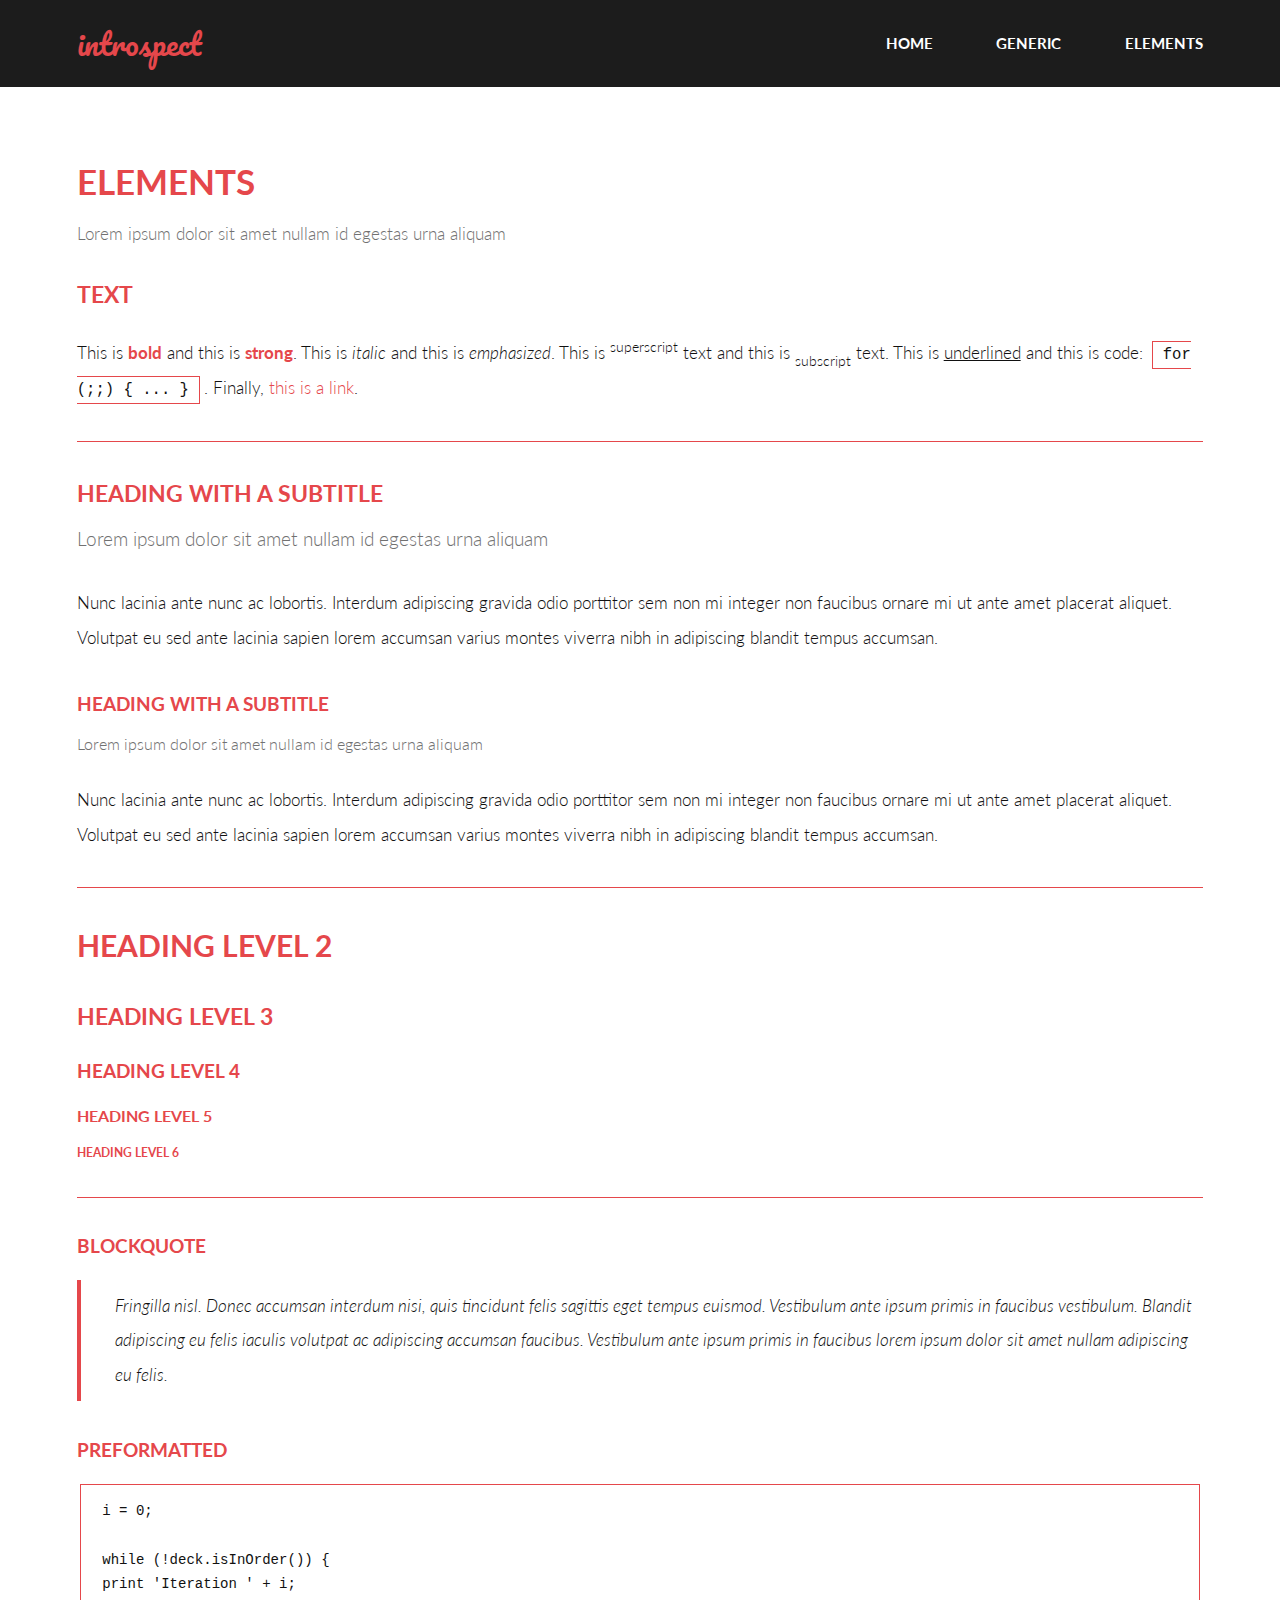
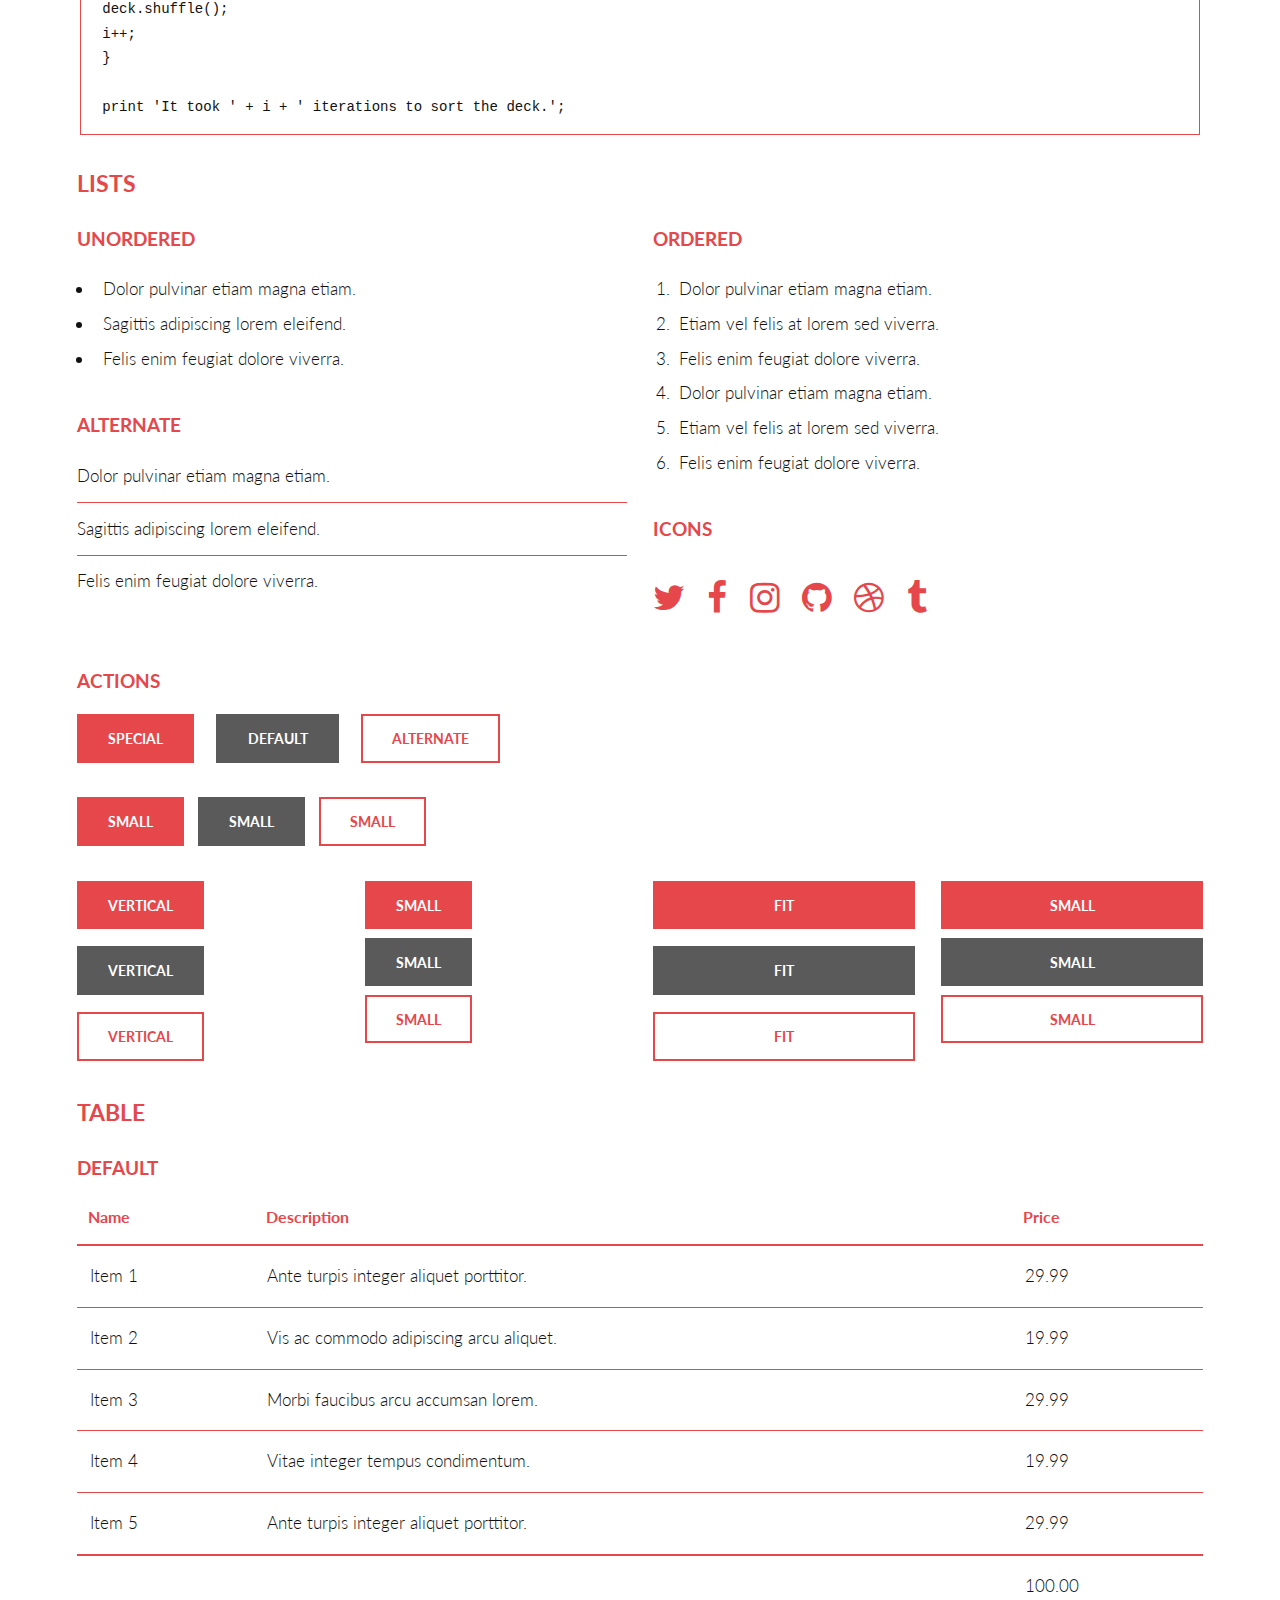
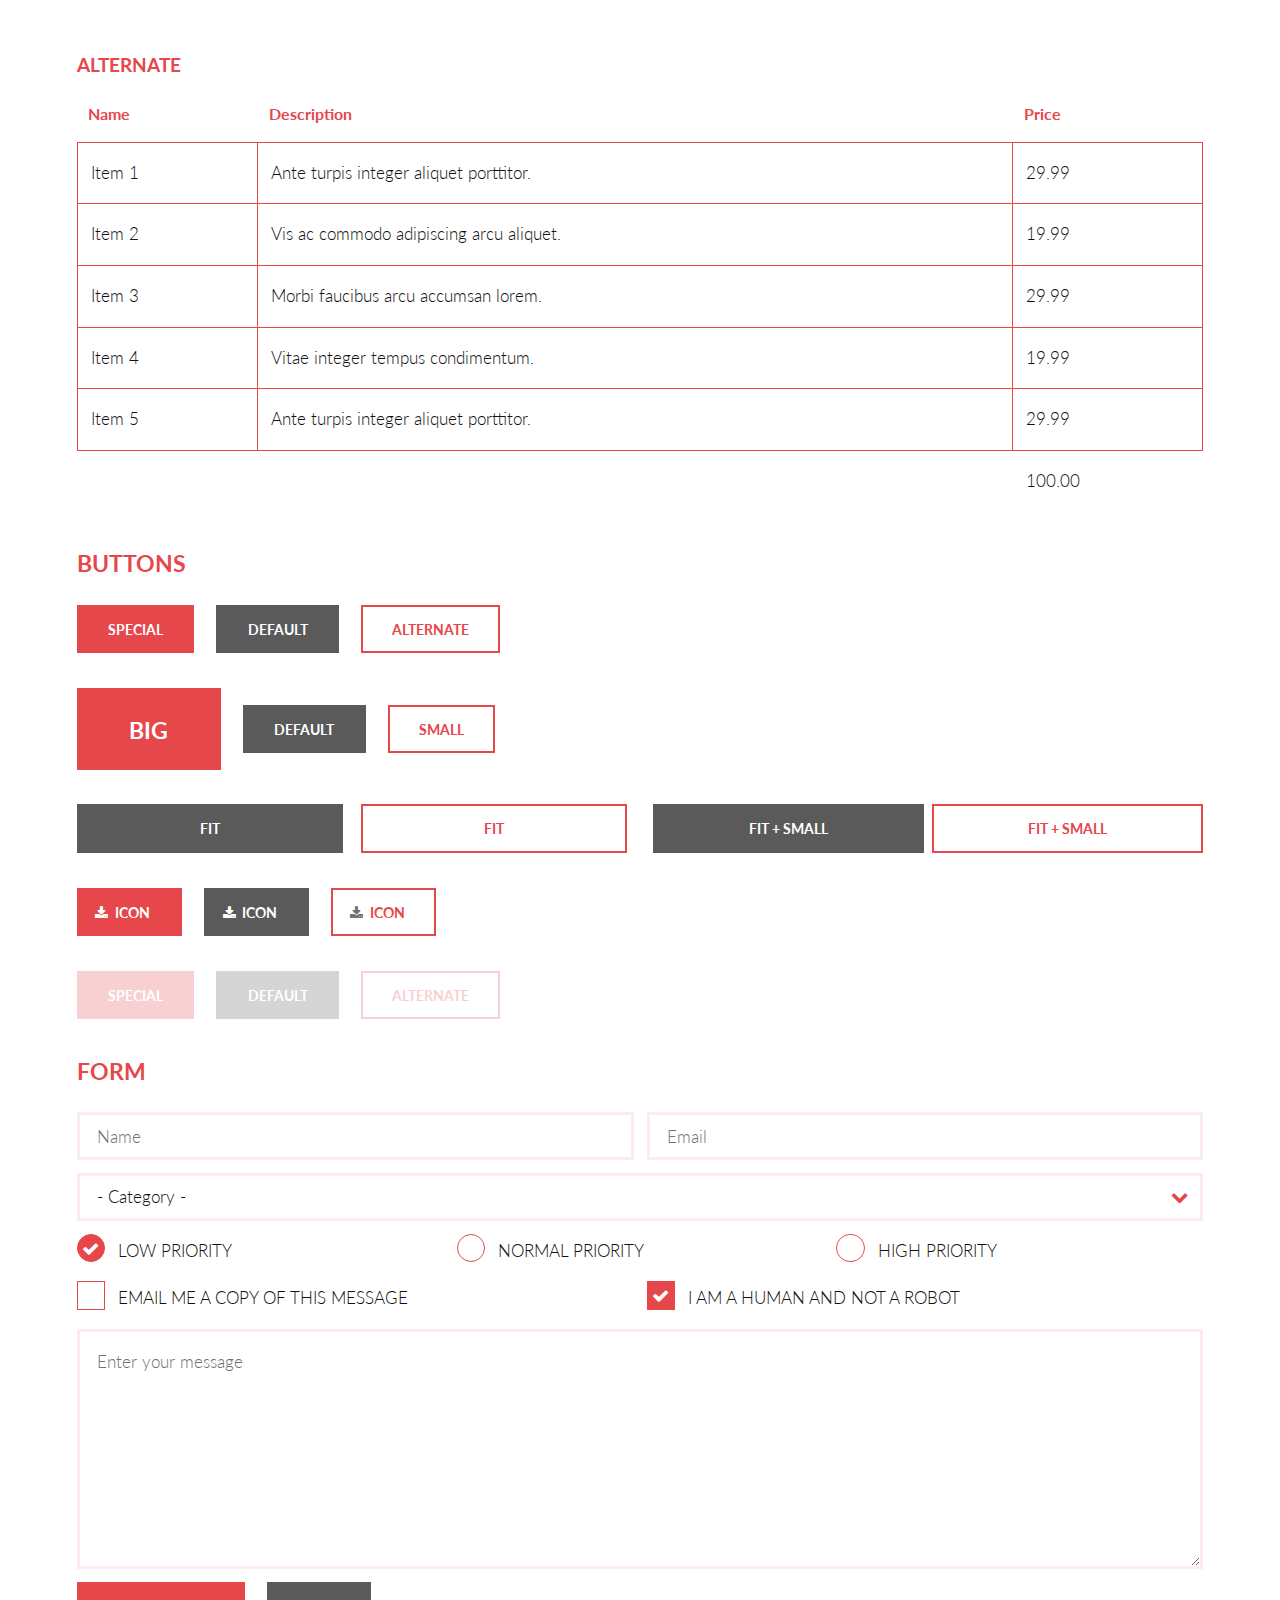
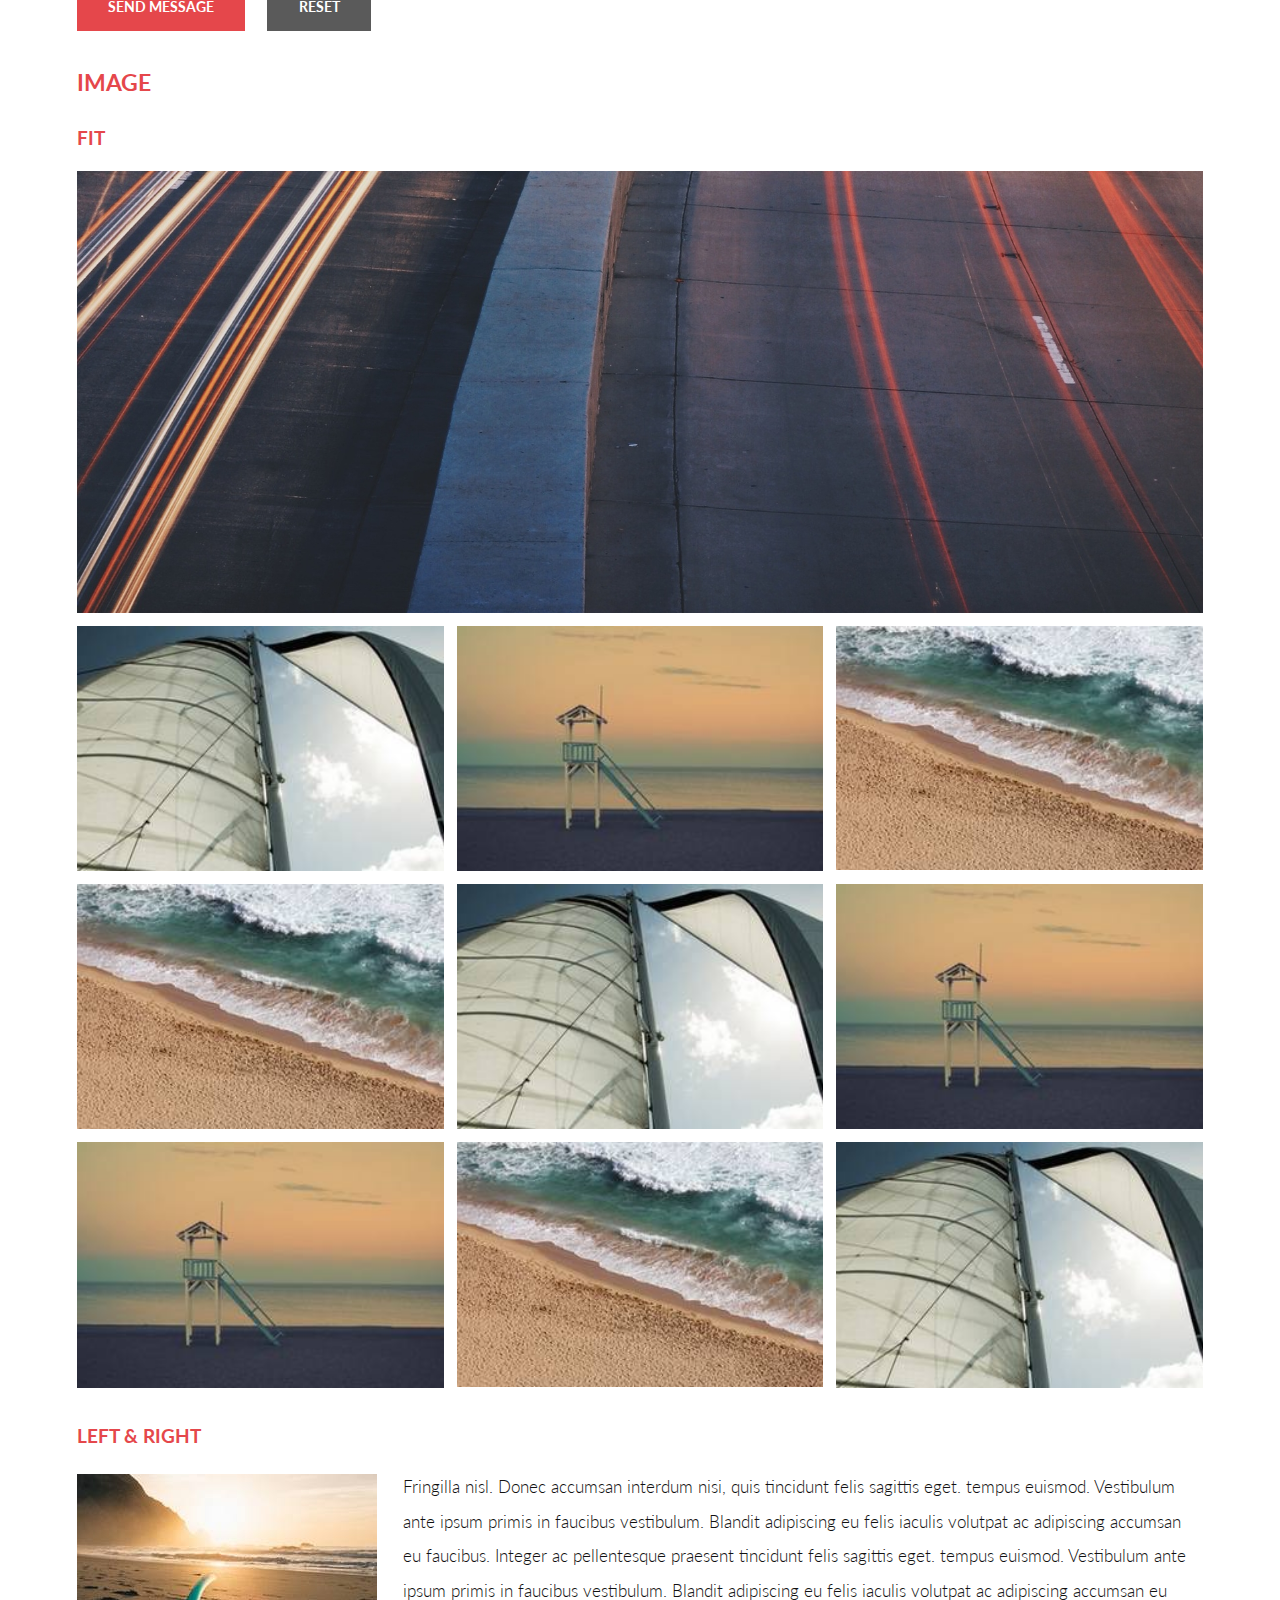
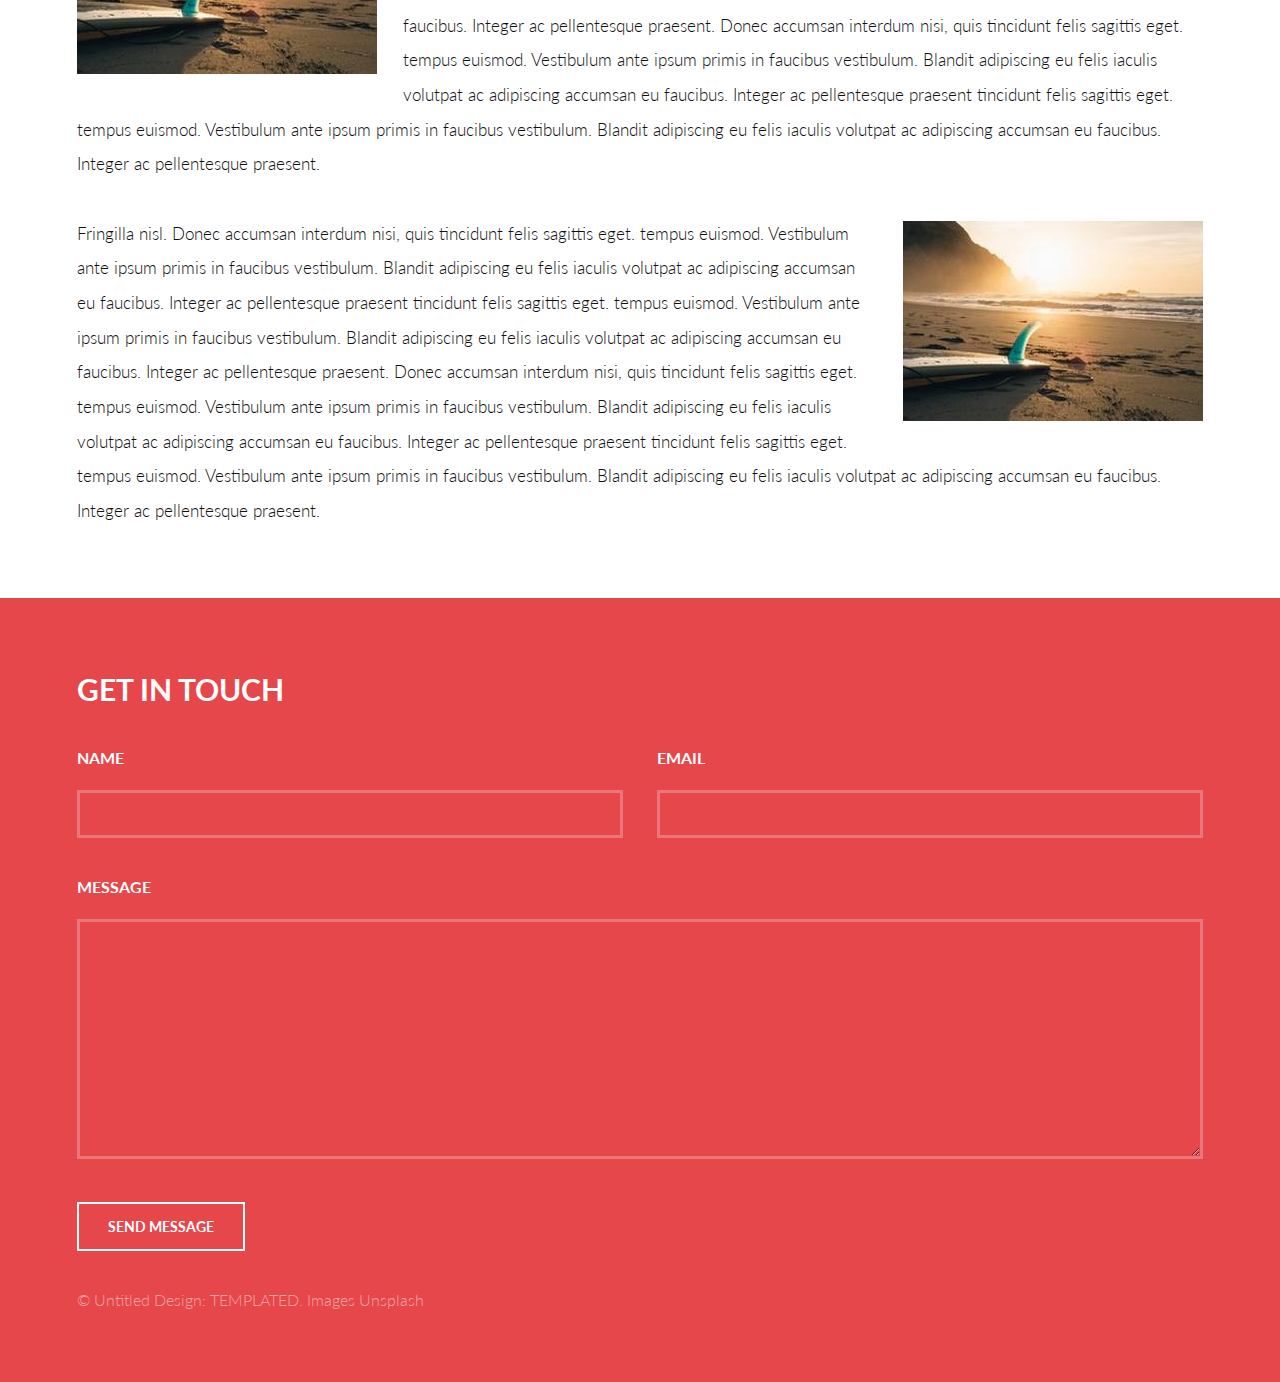
==== elements.html @ 03e2078e "first one" ====
<!DOCTYPE HTML>
<!--
	Introspect by TEMPLATED
	templated.co @templatedco
	Released for free under the Creative Commons Attribution 3.0 license (templated.co/license)
-->
<html>
	<head>
		<title>Elements - Introspect by TEMPLATED</title>
		<meta charset="utf-8" />
		<meta name="viewport" content="width=device-width, initial-scale=1, user-scalable=no" />
		<link rel="stylesheet" href="assets/css/main.css" />
	</head>
	<body>

		<!-- Header -->
			<header id="header">
				<div class="inner">
					<a href="index.html" class="logo">introspect</a>
					<nav id="nav">
						<a href="index.html">Home</a>
						<a href="generic.html">Generic</a>
						<a href="elements.html">Elements</a>
					</nav>
				</div>
			</header>
			<a href="#menu" class="navPanelToggle"><span class="fa fa-bars"></span></a>

		<!-- Main -->
			<section id="main">
				<div class="inner">
					<header class="major special">
						<h1>Elements</h1>
						<p>Lorem ipsum dolor sit amet nullam id egestas urna aliquam</p>
					</header>

					<!-- Text -->
						<section>
							<h3>Text</h3>
							<p>This is <b>bold</b> and this is <strong>strong</strong>. This is <i>italic</i> and this is <em>emphasized</em>.
							This is <sup>superscript</sup> text and this is <sub>subscript</sub> text.
							This is <u>underlined</u> and this is code: <code>for (;;) { ... }</code>. Finally, <a href="#">this is a link</a>.</p>

							<hr />

							<header>
								<h3>Heading with a Subtitle</h3>
								<p>Lorem ipsum dolor sit amet nullam id egestas urna aliquam</p>
							</header>
							<p>Nunc lacinia ante nunc ac lobortis. Interdum adipiscing gravida odio porttitor sem non mi integer non faucibus ornare mi ut ante amet placerat aliquet. Volutpat eu sed ante lacinia sapien lorem accumsan varius montes viverra nibh in adipiscing blandit tempus accumsan.</p>
							<header>
								<h4>Heading with a Subtitle</h4>
								<p>Lorem ipsum dolor sit amet nullam id egestas urna aliquam</p>
							</header>
							<p>Nunc lacinia ante nunc ac lobortis. Interdum adipiscing gravida odio porttitor sem non mi integer non faucibus ornare mi ut ante amet placerat aliquet. Volutpat eu sed ante lacinia sapien lorem accumsan varius montes viverra nibh in adipiscing blandit tempus accumsan.</p>

							<hr />

							<h2>Heading Level 2</h2>
							<h3>Heading Level 3</h3>
							<h4>Heading Level 4</h4>
							<h5>Heading Level 5</h5>
							<h6>Heading Level 6</h6>

							<hr />

							<h4>Blockquote</h4>
							<blockquote>Fringilla nisl. Donec accumsan interdum nisi, quis tincidunt felis sagittis eget tempus euismod. Vestibulum ante ipsum primis in faucibus vestibulum. Blandit adipiscing eu felis iaculis volutpat ac adipiscing accumsan faucibus. Vestibulum ante ipsum primis in faucibus lorem ipsum dolor sit amet nullam adipiscing eu felis.</blockquote>

							<h4>Preformatted</h4>
							<pre><code>i = 0;

while (!deck.isInOrder()) {
print 'Iteration ' + i;
deck.shuffle();
i++;
}

print 'It took ' + i + ' iterations to sort the deck.';</code></pre>
						</section>

					<!-- Lists -->
						<section>
							<h3>Lists</h3>
							<div class="row">
								<div class="6u 12u$(xsmall)">

									<h4>Unordered</h4>
									<ul>
										<li>Dolor pulvinar etiam magna etiam.</li>
										<li>Sagittis adipiscing lorem eleifend.</li>
										<li>Felis enim feugiat dolore viverra.</li>
									</ul>

									<h4>Alternate</h4>
									<ul class="alt">
										<li>Dolor pulvinar etiam magna etiam.</li>
										<li>Sagittis adipiscing lorem eleifend.</li>
										<li>Felis enim feugiat dolore viverra.</li>
									</ul>

								</div>
								<div class="6u$ 12u$(xsmall)">

									<h4>Ordered</h4>
									<ol>
										<li>Dolor pulvinar etiam magna etiam.</li>
										<li>Etiam vel felis at lorem sed viverra.</li>
										<li>Felis enim feugiat dolore viverra.</li>
										<li>Dolor pulvinar etiam magna etiam.</li>
										<li>Etiam vel felis at lorem sed viverra.</li>
										<li>Felis enim feugiat dolore viverra.</li>
									</ol>

									<h4>Icons</h4>
									<ul class="icons">
										<li><a href="#" class="icon fa-twitter"><span class="label">Twitter</span></a></li>
										<li><a href="#" class="icon fa-facebook"><span class="label">Facebook</span></a></li>
										<li><a href="#" class="icon fa-instagram"><span class="label">Instagram</span></a></li>
										<li><a href="#" class="icon fa-github"><span class="label">Github</span></a></li>
										<li><a href="#" class="icon fa-dribbble"><span class="label">Dribbble</span></a></li>
										<li><a href="#" class="icon fa-tumblr"><span class="label">Tumblr</span></a></li>
									</ul>

								</div>
							</div>

							<h4>Actions</h4>
							<ul class="actions">
								<li><a href="#" class="button special">Special</a></li>
								<li><a href="#" class="button">Default</a></li>
								<li><a href="#" class="button alt">Alternate</a></li>
							</ul>
							<ul class="actions small">
								<li><a href="#" class="button special small">Small</a></li>
								<li><a href="#" class="button small">Small</a></li>
								<li><a href="#" class="button alt small">Small</a></li>
							</ul>
							<div class="row">
								<div class="3u 6u(small) 12u$(xsmall)">
									<ul class="actions vertical">
										<li><a href="#" class="button special">Vertical</a></li>
										<li><a href="#" class="button">Vertical</a></li>
										<li><a href="#" class="button alt">Vertical</a></li>
									</ul>
								</div>
								<div class="3u 6u$(small) 12u$(xsmall)">
									<ul class="actions vertical small">
										<li><a href="#" class="button special small">Small</a></li>
										<li><a href="#" class="button small">Small</a></li>
										<li><a href="#" class="button alt small">Small</a></li>
									</ul>
								</div>
								<div class="3u 6u(small) 12u$(xsmall)">
									<ul class="actions vertical">
										<li><a href="#" class="button special fit">Fit</a></li>
										<li><a href="#" class="button fit">Fit</a></li>
										<li><a href="#" class="button alt fit">Fit</a></li>
									</ul>
								</div>
								<div class="3u$ 6u$(small) 12u$(xsmall)">
									<ul class="actions vertical small">
										<li><a href="#" class="button special small fit">Small</a></li>
										<li><a href="#" class="button small fit">Small</a></li>
										<li><a href="#" class="button alt small fit">Small</a></li>
									</ul>
								</div>
							</div>
						</section>

					<!-- Table -->
						<section>
							<h3>Table</h3>
							<h4>Default</h4>
							<div class="table-wrapper">
								<table>
									<thead>
										<tr>
											<th>Name</th>
											<th>Description</th>
											<th>Price</th>
										</tr>
									</thead>
									<tbody>
										<tr>
											<td>Item 1</td>
											<td>Ante turpis integer aliquet porttitor.</td>
											<td>29.99</td>
										</tr>
										<tr>
											<td>Item 2</td>
											<td>Vis ac commodo adipiscing arcu aliquet.</td>
											<td>19.99</td>
										</tr>
										<tr>
											<td>Item 3</td>
											<td> Morbi faucibus arcu accumsan lorem.</td>
											<td>29.99</td>
										</tr>
										<tr>
											<td>Item 4</td>
											<td>Vitae integer tempus condimentum.</td>
											<td>19.99</td>
										</tr>
										<tr>
											<td>Item 5</td>
											<td>Ante turpis integer aliquet porttitor.</td>
											<td>29.99</td>
										</tr>
									</tbody>
									<tfoot>
										<tr>
											<td colspan="2"></td>
											<td>100.00</td>
										</tr>
									</tfoot>
								</table>
							</div>
							<h4>Alternate</h4>
							<div class="table-wrapper">
								<table class="alt">
									<thead>
										<tr>
											<th>Name</th>
											<th>Description</th>
											<th>Price</th>
										</tr>
									</thead>
									<tbody>
										<tr>
											<td>Item 1</td>
											<td>Ante turpis integer aliquet porttitor.</td>
											<td>29.99</td>
										</tr>
										<tr>
											<td>Item 2</td>
											<td>Vis ac commodo adipiscing arcu aliquet.</td>
											<td>19.99</td>
										</tr>
										<tr>
											<td>Item 3</td>
											<td> Morbi faucibus arcu accumsan lorem.</td>
											<td>29.99</td>
										</tr>
										<tr>
											<td>Item 4</td>
											<td>Vitae integer tempus condimentum.</td>
											<td>19.99</td>
										</tr>
										<tr>
											<td>Item 5</td>
											<td>Ante turpis integer aliquet porttitor.</td>
											<td>29.99</td>
										</tr>
									</tbody>
									<tfoot>
										<tr>
											<td colspan="2"></td>
											<td>100.00</td>
										</tr>
									</tfoot>
								</table>
							</div>
						</section>

					<!-- Buttons -->
						<section>
							<h3>Buttons</h3>
							<ul class="actions">
								<li><a href="#" class="button special">Special</a></li>
								<li><a href="#" class="button">Default</a></li>
								<li><a href="#" class="button alt">Alternate</a></li>
							</ul>
							<ul class="actions">
								<li><a href="#" class="button special big">Big</a></li>
								<li><a href="#" class="button">Default</a></li>
								<li><a href="#" class="button alt small">Small</a></li>
							</ul>
							<div class="row">
								<div class="6u 12u$(xsmall)">
									<ul class="actions fit">
										<li><a href="#" class="button fit">Fit</a></li>
										<li><a href="#" class="button alt fit">Fit</a></li>
									</ul>
								</div>
								<div class="6u$ 12u$(xsmall)">
									<ul class="actions fit small">
										<li><a href="#" class="button fit small">Fit + Small</a></li>
										<li><a href="#" class="button alt fit small">Fit + Small</a></li>
									</ul>
								</div>
							</div>
							<ul class="actions">
								<li><a href="#" class="button special icon fa-download">Icon</a></li>
								<li><a href="#" class="button icon fa-download">Icon</a></li>
								<li><a href="#" class="button alt icon fa-download">Icon</a></li>
							</ul>
							<ul class="actions">
								<li><span class="button special disabled">Special</span></li>
								<li><span class="button disabled">Default</span></li>
								<li><span class="button alt disabled">Alternate</span></li>
							</ul>
						</section>

					<!-- Form -->
						<section>
							<h3>Form</h3>
							<form method="post" action="#">
								<div class="row uniform 50%">
									<div class="6u 12u$(xsmall)">
										<input type="text" name="demo-name" id="demo-name" value="" placeholder="Name" />
									</div>
									<div class="6u$ 12u$(xsmall)">
										<input type="email" name="demo-email" id="demo-email" value="" placeholder="Email" />
									</div>
									<div class="12u$">
										<div class="select-wrapper">
											<select name="demo-category" id="demo-category">
												<option value="">- Category -</option>
												<option value="1">Manufacturing</option>
												<option value="1">Shipping</option>
												<option value="1">Administration</option>
												<option value="1">Human Resources</option>
											</select>
										</div>
									</div>
									<div class="4u 12u$(xsmall)">
										<input type="radio" id="priority-low" name="priority" checked>
										<label for="priority-low">Low Priority</label>
									</div>
									<div class="4u 12u$(xsmall)">
										<input type="radio" id="priority-normal" name="priority">
										<label for="priority-normal">Normal Priority</label>
									</div>
									<div class="4u$ 12u$(xsmall)">
										<input type="radio" id="priority-high" name="priority">
										<label for="priority-high">High Priority</label>
									</div>
									<div class="6u 12u$(small)">
										<input type="checkbox" id="copy" name="copy">
										<label for="copy">Email me a copy of this message</label>
									</div>
									<div class="6u$ 12u$(small)">
										<input type="checkbox" id="human" name="human" checked>
										<label for="human">I am a human and not a robot</label>
									</div>
									<div class="12u$">
										<textarea name="demo-message" id="demo-message" placeholder="Enter your message" rows="6"></textarea>
									</div>
									<div class="12u$">
										<ul class="actions">
											<li><input type="submit" value="Send Message" class="special" /></li>
											<li><input type="reset" value="Reset" /></li>
										</ul>
									</div>
								</div>
							</form>
						</section>

					<!-- Image -->
						<section>
							<h3>Image</h3>
							<h4>Fit</h4>
							<div class="box alt">
								<div class="row 50% uniform">
									<div class="12u$"><span class="image fit"><img src="images/pic11.jpg" alt="" /></span></div>
									<div class="4u"><span class="image fit"><img src="images/pic03.jpg" alt="" /></span></div>
									<div class="4u"><span class="image fit"><img src="images/pic04.jpg" alt="" /></span></div>
									<div class="4u$"><span class="image fit"><img src="images/pic05.jpg" alt="" /></span></div>
									<div class="4u"><span class="image fit"><img src="images/pic05.jpg" alt="" /></span></div>
									<div class="4u"><span class="image fit"><img src="images/pic03.jpg" alt="" /></span></div>
									<div class="4u$"><span class="image fit"><img src="images/pic04.jpg" alt="" /></span></div>
									<div class="4u"><span class="image fit"><img src="images/pic04.jpg" alt="" /></span></div>
									<div class="4u"><span class="image fit"><img src="images/pic05.jpg" alt="" /></span></div>
									<div class="4u$"><span class="image fit"><img src="images/pic03.jpg" alt="" /></span></div>
								</div>
							</div>

							<h4>Left &amp; Right</h4>
							<p><span class="image left"><img src="images/pic06.jpg" alt="" /></span>Fringilla nisl. Donec accumsan interdum nisi, quis tincidunt felis sagittis eget. tempus euismod. Vestibulum ante ipsum primis in faucibus vestibulum. Blandit adipiscing eu felis iaculis volutpat ac adipiscing accumsan eu faucibus. Integer ac pellentesque praesent tincidunt felis sagittis eget. tempus euismod. Vestibulum ante ipsum primis in faucibus vestibulum. Blandit adipiscing eu felis iaculis volutpat ac adipiscing accumsan eu faucibus. Integer ac pellentesque praesent. Donec accumsan interdum nisi, quis tincidunt felis sagittis eget. tempus euismod. Vestibulum ante ipsum primis in faucibus vestibulum. Blandit adipiscing eu felis iaculis volutpat ac adipiscing accumsan eu faucibus. Integer ac pellentesque praesent tincidunt felis sagittis eget. tempus euismod. Vestibulum ante ipsum primis in faucibus vestibulum. Blandit adipiscing eu felis iaculis volutpat ac adipiscing accumsan eu faucibus. Integer ac pellentesque praesent.</p>
							<p><span class="image right"><img src="images/pic06.jpg" alt="" /></span>Fringilla nisl. Donec accumsan interdum nisi, quis tincidunt felis sagittis eget. tempus euismod. Vestibulum ante ipsum primis in faucibus vestibulum. Blandit adipiscing eu felis iaculis volutpat ac adipiscing accumsan eu faucibus. Integer ac pellentesque praesent tincidunt felis sagittis eget. tempus euismod. Vestibulum ante ipsum primis in faucibus vestibulum. Blandit adipiscing eu felis iaculis volutpat ac adipiscing accumsan eu faucibus. Integer ac pellentesque praesent. Donec accumsan interdum nisi, quis tincidunt felis sagittis eget. tempus euismod. Vestibulum ante ipsum primis in faucibus vestibulum. Blandit adipiscing eu felis iaculis volutpat ac adipiscing accumsan eu faucibus. Integer ac pellentesque praesent tincidunt felis sagittis eget. tempus euismod. Vestibulum ante ipsum primis in faucibus vestibulum. Blandit adipiscing eu felis iaculis volutpat ac adipiscing accumsan eu faucibus. Integer ac pellentesque praesent.</p>
						</section>

				</div>
			</section>

		<!-- Footer -->
			<section id="footer">
				<div class="inner">
					<header>
						<h2>Get in Touch</h2>
					</header>
					<form method="post" action="#">
						<div class="field half first">
							<label for="name">Name</label>
							<input type="text" name="name" id="name" />
						</div>
						<div class="field half">
							<label for="email">Email</label>
							<input type="text" name="email" id="email" />
						</div>
						<div class="field">
							<label for="message">Message</label>
							<textarea name="message" id="message" rows="6"></textarea>
						</div>
						<ul class="actions">
							<li><input type="submit" value="Send Message" class="alt" /></li>
						</ul>
					</form>
					<div class="copyright">
						&copy; Untitled Design: <a href="https://templated.co/">TEMPLATED</a>. Images <a href="https://unsplash.com/">Unsplash</a>
					</div>
				</div>
			</section>

		<!-- Scripts -->
			<script src="assets/js/jquery.min.js"></script>
			<script src="assets/js/skel.min.js"></script>
			<script src="assets/js/util.js"></script>
			<script src="assets/js/main.js"></script>

	</body>
</html>
---- assets/css/main.css ----
@import url(font-awesome.min.css);
@import url("https://fonts.googleapis.com/css?family=Lato:300,400,700|Pacifico");

/*
	Introspect by TEMPLATED
	templated.co @templatedco
	Released for free under the Creative Commons Attribution 3.0 license (templated.co/license)
*/

/* Reset */

	html, body, div, span, applet, object, iframe, h1, h2, h3, h4, h5, h6, p, blockquote, pre, a, abbr, acronym, address, big, cite, code, del, dfn, em, img, ins, kbd, q, s, samp, small, strike, strong, sub, sup, tt, var, b, u, i, center, dl, dt, dd, ol, ul, li, fieldset, form, label, legend, table, caption, tbody, tfoot, thead, tr, th, td, article, aside, canvas, details, embed, figure, figcaption, footer, header, hgroup, menu, nav, output, ruby, section, summary, time, mark, audio, video {
		margin: 0;
		padding: 0;
		border: 0;
		font-size: 100%;
		font: inherit;
		vertical-align: baseline;
	}

	article, aside, details, figcaption, figure, footer, header, hgroup, menu, nav, section {
		display: block;
	}

	body {
		line-height: 1;
	}

	ol, ul {
		list-style: none;
	}

	blockquote, q {
		quotes: none;
	}

	blockquote:before, blockquote:after, q:before, q:after {
		content: '';
		content: none;
	}

	table {
		border-collapse: collapse;
		border-spacing: 0;
	}

	body {
		-webkit-text-size-adjust: none;
	}

/* Box Model */

	*, *:before, *:after {
		-moz-box-sizing: border-box;
		-webkit-box-sizing: border-box;
		box-sizing: border-box;
	}

/* Containers */

	.container {
		margin-left: auto;
		margin-right: auto;
	}

	.container.\31 25\25 {
		width: 100%;
		max-width: 100em;
		min-width: 80em;
	}

	.container.\37 5\25 {
		width: 60em;
	}

	.container.\35 0\25 {
		width: 40em;
	}

	.container.\32 5\25 {
		width: 20em;
	}

	.container {
		width: 80em;
	}

	@media screen and (max-width: 1680px) {

		.container.\31 25\25 {
			width: 100%;
			max-width: 100em;
			min-width: 80em;
		}

		.container.\37 5\25 {
			width: 60em;
		}

		.container.\35 0\25 {
			width: 40em;
		}

		.container.\32 5\25 {
			width: 20em;
		}

		.container {
			width: 80em;
		}

	}

	@media screen and (max-width: 1280px) {

		.container.\31 25\25 {
			width: 100%;
			max-width: 81.25em;
			min-width: 65em;
		}

		.container.\37 5\25 {
			width: 48.75em;
		}

		.container.\35 0\25 {
			width: 32.5em;
		}

		.container.\32 5\25 {
			width: 16.25em;
		}

		.container {
			width: 65em;
		}

	}

	@media screen and (max-width: 980px) {

		.container.\31 25\25 {
			width: 100%;
			max-width: 112.5%;
			min-width: 90%;
		}

		.container.\37 5\25 {
			width: 67.5%;
		}

		.container.\35 0\25 {
			width: 45%;
		}

		.container.\32 5\25 {
			width: 22.5%;
		}

		.container {
			width: 90%;
		}

	}

	@media screen and (max-width: 736px) {

		.container.\31 25\25 {
			width: 100%;
			max-width: 112.5%;
			min-width: 90%;
		}

		.container.\37 5\25 {
			width: 67.5%;
		}

		.container.\35 0\25 {
			width: 45%;
		}

		.container.\32 5\25 {
			width: 22.5%;
		}

		.container {
			width: 90% !important;
		}

	}

	@media screen and (max-width: 480px) {

		.container.\31 25\25 {
			width: 100%;
			max-width: 112.5%;
			min-width: 90%;
		}

		.container.\37 5\25 {
			width: 67.5%;
		}

		.container.\35 0\25 {
			width: 45%;
		}

		.container.\32 5\25 {
			width: 22.5%;
		}

		.container {
			width: 90% !important;
		}

	}

/* Grid */

	.row {
		border-bottom: solid 1px transparent;
		-moz-box-sizing: border-box;
		-webkit-box-sizing: border-box;
		box-sizing: border-box;
	}

	.row > * {
		float: left;
		-moz-box-sizing: border-box;
		-webkit-box-sizing: border-box;
		box-sizing: border-box;
	}

	.row:after, .row:before {
		content: '';
		display: block;
		clear: both;
		height: 0;
	}

	.row.uniform > * > :first-child {
		margin-top: 0;
	}

	.row.uniform > * > :last-child {
		margin-bottom: 0;
	}

	.row.\30 \25 > * {
		padding: 0 0 0 0em;
	}

	.row.\30 \25 {
		margin: 0 0 -1px 0em;
	}

	.row.uniform.\30 \25 > * {
		padding: 0em 0 0 0em;
	}

	.row.uniform.\30 \25 {
		margin: 0em 0 -1px 0em;
	}

	.row > * {
		padding: 0 0 0 2em;
	}

	.row {
		margin: 0 0 -1px -2em;
	}

	.row.uniform > * {
		padding: 2em 0 0 2em;
	}

	.row.uniform {
		margin: -2em 0 -1px -2em;
	}

	.row.\32 00\25 > * {
		padding: 0 0 0 4em;
	}

	.row.\32 00\25 {
		margin: 0 0 -1px -4em;
	}

	.row.uniform.\32 00\25 > * {
		padding: 4em 0 0 4em;
	}

	.row.uniform.\32 00\25 {
		margin: -4em 0 -1px -4em;
	}

	.row.\31 50\25 > * {
		padding: 0 0 0 3em;
	}

	.row.\31 50\25 {
		margin: 0 0 -1px -3em;
	}

	.row.uniform.\31 50\25 > * {
		padding: 3em 0 0 3em;
	}

	.row.uniform.\31 50\25 {
		margin: -3em 0 -1px -3em;
	}

	.row.\35 0\25 > * {
		padding: 0 0 0 1em;
	}

	.row.\35 0\25 {
		margin: 0 0 -1px -1em;
	}

	.row.uniform.\35 0\25 > * {
		padding: 1em 0 0 1em;
	}

	.row.uniform.\35 0\25 {
		margin: -1em 0 -1px -1em;
	}

	.row.\32 5\25 > * {
		padding: 0 0 0 0.5em;
	}

	.row.\32 5\25 {
		margin: 0 0 -1px -0.5em;
	}

	.row.uniform.\32 5\25 > * {
		padding: 0.5em 0 0 0.5em;
	}

	.row.uniform.\32 5\25 {
		margin: -0.5em 0 -1px -0.5em;
	}

	.\31 2u, .\31 2u\24 {
		width: 100%;
		clear: none;
		margin-left: 0;
	}

	.\31 1u, .\31 1u\24 {
		width: 91.6666666667%;
		clear: none;
		margin-left: 0;
	}

	.\31 0u, .\31 0u\24 {
		width: 83.3333333333%;
		clear: none;
		margin-left: 0;
	}

	.\39 u, .\39 u\24 {
		width: 75%;
		clear: none;
		margin-left: 0;
	}

	.\38 u, .\38 u\24 {
		width: 66.6666666667%;
		clear: none;
		margin-left: 0;
	}

	.\37 u, .\37 u\24 {
		width: 58.3333333333%;
		clear: none;
		margin-left: 0;
	}

	.\36 u, .\36 u\24 {
		width: 50%;
		clear: none;
		margin-left: 0;
	}

	.\35 u, .\35 u\24 {
		width: 41.6666666667%;
		clear: none;
		margin-left: 0;
	}

	.\34 u, .\34 u\24 {
		width: 33.3333333333%;
		clear: none;
		margin-left: 0;
	}

	.\33 u, .\33 u\24 {
		width: 25%;
		clear: none;
		margin-left: 0;
	}

	.\32 u, .\32 u\24 {
		width: 16.6666666667%;
		clear: none;
		margin-left: 0;
	}

	.\31 u, .\31 u\24 {
		width: 8.3333333333%;
		clear: none;
		margin-left: 0;
	}

	.\31 2u\24 + *,
	.\31 1u\24 + *,
	.\31 0u\24 + *,
	.\39 u\24 + *,
	.\38 u\24 + *,
	.\37 u\24 + *,
	.\36 u\24 + *,
	.\35 u\24 + *,
	.\34 u\24 + *,
	.\33 u\24 + *,
	.\32 u\24 + *,
	.\31 u\24 + * {
		clear: left;
	}

	.\-11u {
		margin-left: 91.66667%;
	}

	.\-10u {
		margin-left: 83.33333%;
	}

	.\-9u {
		margin-left: 75%;
	}

	.\-8u {
		margin-left: 66.66667%;
	}

	.\-7u {
		margin-left: 58.33333%;
	}

	.\-6u {
		margin-left: 50%;
	}

	.\-5u {
		margin-left: 41.66667%;
	}

	.\-4u {
		margin-left: 33.33333%;
	}

	.\-3u {
		margin-left: 25%;
	}

	.\-2u {
		margin-left: 16.66667%;
	}

	.\-1u {
		margin-left: 8.33333%;
	}

	@media screen and (max-width: 1680px) {

		.row > * {
			padding: 0 0 0 2em;
		}

		.row {
			margin: 0 0 -1px -2em;
		}

		.row.uniform > * {
			padding: 2em 0 0 2em;
		}

		.row.uniform {
			margin: -2em 0 -1px -2em;
		}

		.row.\32 00\25 > * {
			padding: 0 0 0 4em;
		}

		.row.\32 00\25 {
			margin: 0 0 -1px -4em;
		}

		.row.uniform.\32 00\25 > * {
			padding: 4em 0 0 4em;
		}

		.row.uniform.\32 00\25 {
			margin: -4em 0 -1px -4em;
		}

		.row.\31 50\25 > * {
			padding: 0 0 0 3em;
		}

		.row.\31 50\25 {
			margin: 0 0 -1px -3em;
		}

		.row.uniform.\31 50\25 > * {
			padding: 3em 0 0 3em;
		}

		.row.uniform.\31 50\25 {
			margin: -3em 0 -1px -3em;
		}

		.row.\35 0\25 > * {
			padding: 0 0 0 1em;
		}

		.row.\35 0\25 {
			margin: 0 0 -1px -1em;
		}

		.row.uniform.\35 0\25 > * {
			padding: 1em 0 0 1em;
		}

		.row.uniform.\35 0\25 {
			margin: -1em 0 -1px -1em;
		}

		.row.\32 5\25 > * {
			padding: 0 0 0 0.5em;
		}

		.row.\32 5\25 {
			margin: 0 0 -1px -0.5em;
		}

		.row.uniform.\32 5\25 > * {
			padding: 0.5em 0 0 0.5em;
		}

		.row.uniform.\32 5\25 {
			margin: -0.5em 0 -1px -0.5em;
		}

		.\31 2u\28xlarge\29, .\31 2u\24\28xlarge\29 {
			width: 100%;
			clear: none;
			margin-left: 0;
		}

		.\31 1u\28xlarge\29, .\31 1u\24\28xlarge\29 {
			width: 91.6666666667%;
			clear: none;
			margin-left: 0;
		}

		.\31 0u\28xlarge\29, .\31 0u\24\28xlarge\29 {
			width: 83.3333333333%;
			clear: none;
			margin-left: 0;
		}

		.\39 u\28xlarge\29, .\39 u\24\28xlarge\29 {
			width: 75%;
			clear: none;
			margin-left: 0;
		}

		.\38 u\28xlarge\29, .\38 u\24\28xlarge\29 {
			width: 66.6666666667%;
			clear: none;
			margin-left: 0;
		}

		.\37 u\28xlarge\29, .\37 u\24\28xlarge\29 {
			width: 58.3333333333%;
			clear: none;
			margin-left: 0;
		}

		.\36 u\28xlarge\29, .\36 u\24\28xlarge\29 {
			width: 50%;
			clear: none;
			margin-left: 0;
		}

		.\35 u\28xlarge\29, .\35 u\24\28xlarge\29 {
			width: 41.6666666667%;
			clear: none;
			margin-left: 0;
		}

		.\34 u\28xlarge\29, .\34 u\24\28xlarge\29 {
			width: 33.3333333333%;
			clear: none;
			margin-left: 0;
		}

		.\33 u\28xlarge\29, .\33 u\24\28xlarge\29 {
			width: 25%;
			clear: none;
			margin-left: 0;
		}

		.\32 u\28xlarge\29, .\32 u\24\28xlarge\29 {
			width: 16.6666666667%;
			clear: none;
			margin-left: 0;
		}

		.\31 u\28xlarge\29, .\31 u\24\28xlarge\29 {
			width: 8.3333333333%;
			clear: none;
			margin-left: 0;
		}

		.\31 2u\24\28xlarge\29 + *,
		.\31 1u\24\28xlarge\29 + *,
		.\31 0u\24\28xlarge\29 + *,
		.\39 u\24\28xlarge\29 + *,
		.\38 u\24\28xlarge\29 + *,
		.\37 u\24\28xlarge\29 + *,
		.\36 u\24\28xlarge\29 + *,
		.\35 u\24\28xlarge\29 + *,
		.\34 u\24\28xlarge\29 + *,
		.\33 u\24\28xlarge\29 + *,
		.\32 u\24\28xlarge\29 + *,
		.\31 u\24\28xlarge\29 + * {
			clear: left;
		}

		.\-11u\28xlarge\29 {
			margin-left: 91.66667%;
		}

		.\-10u\28xlarge\29 {
			margin-left: 83.33333%;
		}

		.\-9u\28xlarge\29 {
			margin-left: 75%;
		}

		.\-8u\28xlarge\29 {
			margin-left: 66.66667%;
		}

		.\-7u\28xlarge\29 {
			margin-left: 58.33333%;
		}

		.\-6u\28xlarge\29 {
			margin-left: 50%;
		}

		.\-5u\28xlarge\29 {
			margin-left: 41.66667%;
		}

		.\-4u\28xlarge\29 {
			margin-left: 33.33333%;
		}

		.\-3u\28xlarge\29 {
			margin-left: 25%;
		}

		.\-2u\28xlarge\29 {
			margin-left: 16.66667%;
		}

		.\-1u\28xlarge\29 {
			margin-left: 8.33333%;
		}

	}

	@media screen and (max-width: 1280px) {

		.row > * {
			padding: 0 0 0 1.5em;
		}

		.row {
			margin: 0 0 -1px -1.5em;
		}

		.row.uniform > * {
			padding: 1.5em 0 0 1.5em;
		}

		.row.uniform {
			margin: -1.5em 0 -1px -1.5em;
		}

		.row.\32 00\25 > * {
			padding: 0 0 0 3em;
		}

		.row.\32 00\25 {
			margin: 0 0 -1px -3em;
		}

		.row.uniform.\32 00\25 > * {
			padding: 3em 0 0 3em;
		}

		.row.uniform.\32 00\25 {
			margin: -3em 0 -1px -3em;
		}

		.row.\31 50\25 > * {
			padding: 0 0 0 2.25em;
		}

		.row.\31 50\25 {
			margin: 0 0 -1px -2.25em;
		}

		.row.uniform.\31 50\25 > * {
			padding: 2.25em 0 0 2.25em;
		}

		.row.uniform.\31 50\25 {
			margin: -2.25em 0 -1px -2.25em;
		}

		.row.\35 0\25 > * {
			padding: 0 0 0 0.75em;
		}

		.row.\35 0\25 {
			margin: 0 0 -1px -0.75em;
		}

		.row.uniform.\35 0\25 > * {
			padding: 0.75em 0 0 0.75em;
		}

		.row.uniform.\35 0\25 {
			margin: -0.75em 0 -1px -0.75em;
		}

		.row.\32 5\25 > * {
			padding: 0 0 0 0.375em;
		}

		.row.\32 5\25 {
			margin: 0 0 -1px -0.375em;
		}

		.row.uniform.\32 5\25 > * {
			padding: 0.375em 0 0 0.375em;
		}

		.row.uniform.\32 5\25 {
			margin: -0.375em 0 -1px -0.375em;
		}

		.\31 2u\28large\29, .\31 2u\24\28large\29 {
			width: 100%;
			clear: none;
			margin-left: 0;
		}

		.\31 1u\28large\29, .\31 1u\24\28large\29 {
			width: 91.6666666667%;
			clear: none;
			margin-left: 0;
		}

		.\31 0u\28large\29, .\31 0u\24\28large\29 {
			width: 83.3333333333%;
			clear: none;
			margin-left: 0;
		}

		.\39 u\28large\29, .\39 u\24\28large\29 {
			width: 75%;
			clear: none;
			margin-left: 0;
		}

		.\38 u\28large\29, .\38 u\24\28large\29 {
			width: 66.6666666667%;
			clear: none;
			margin-left: 0;
		}

		.\37 u\28large\29, .\37 u\24\28large\29 {
			width: 58.3333333333%;
			clear: none;
			margin-left: 0;
		}

		.\36 u\28large\29, .\36 u\24\28large\29 {
			width: 50%;
			clear: none;
			margin-left: 0;
		}

		.\35 u\28large\29, .\35 u\24\28large\29 {
			width: 41.6666666667%;
			clear: none;
			margin-left: 0;
		}

		.\34 u\28large\29, .\34 u\24\28large\29 {
			width: 33.3333333333%;
			clear: none;
			margin-left: 0;
		}

		.\33 u\28large\29, .\33 u\24\28large\29 {
			width: 25%;
			clear: none;
			margin-left: 0;
		}

		.\32 u\28large\29, .\32 u\24\28large\29 {
			width: 16.6666666667%;
			clear: none;
			margin-left: 0;
		}

		.\31 u\28large\29, .\31 u\24\28large\29 {
			width: 8.3333333333%;
			clear: none;
			margin-left: 0;
		}

		.\31 2u\24\28large\29 + *,
		.\31 1u\24\28large\29 + *,
		.\31 0u\24\28large\29 + *,
		.\39 u\24\28large\29 + *,
		.\38 u\24\28large\29 + *,
		.\37 u\24\28large\29 + *,
		.\36 u\24\28large\29 + *,
		.\35 u\24\28large\29 + *,
		.\34 u\24\28large\29 + *,
		.\33 u\24\28large\29 + *,
		.\32 u\24\28large\29 + *,
		.\31 u\24\28large\29 + * {
			clear: left;
		}

		.\-11u\28large\29 {
			margin-left: 91.66667%;
		}

		.\-10u\28large\29 {
			margin-left: 83.33333%;
		}

		.\-9u\28large\29 {
			margin-left: 75%;
		}

		.\-8u\28large\29 {
			margin-left: 66.66667%;
		}

		.\-7u\28large\29 {
			margin-left: 58.33333%;
		}

		.\-6u\28large\29 {
			margin-left: 50%;
		}

		.\-5u\28large\29 {
			margin-left: 41.66667%;
		}

		.\-4u\28large\29 {
			margin-left: 33.33333%;
		}

		.\-3u\28large\29 {
			margin-left: 25%;
		}

		.\-2u\28large\29 {
			margin-left: 16.66667%;
		}

		.\-1u\28large\29 {
			margin-left: 8.33333%;
		}

	}

	@media screen and (max-width: 980px) {

		.row > * {
			padding: 0 0 0 1.5em;
		}

		.row {
			margin: 0 0 -1px -1.5em;
		}

		.row.uniform > * {
			padding: 1.5em 0 0 1.5em;
		}

		.row.uniform {
			margin: -1.5em 0 -1px -1.5em;
		}

		.row.\32 00\25 > * {
			padding: 0 0 0 3em;
		}

		.row.\32 00\25 {
			margin: 0 0 -1px -3em;
		}

		.row.uniform.\32 00\25 > * {
			padding: 3em 0 0 3em;
		}

		.row.uniform.\32 00\25 {
			margin: -3em 0 -1px -3em;
		}

		.row.\31 50\25 > * {
			padding: 0 0 0 2.25em;
		}

		.row.\31 50\25 {
			margin: 0 0 -1px -2.25em;
		}

		.row.uniform.\31 50\25 > * {
			padding: 2.25em 0 0 2.25em;
		}

		.row.uniform.\31 50\25 {
			margin: -2.25em 0 -1px -2.25em;
		}

		.row.\35 0\25 > * {
			padding: 0 0 0 0.75em;
		}

		.row.\35 0\25 {
			margin: 0 0 -1px -0.75em;
		}

		.row.uniform.\35 0\25 > * {
			padding: 0.75em 0 0 0.75em;
		}

		.row.uniform.\35 0\25 {
			margin: -0.75em 0 -1px -0.75em;
		}

		.row.\32 5\25 > * {
			padding: 0 0 0 0.375em;
		}

		.row.\32 5\25 {
			margin: 0 0 -1px -0.375em;
		}

		.row.uniform.\32 5\25 > * {
			padding: 0.375em 0 0 0.375em;
		}

		.row.uniform.\32 5\25 {
			margin: -0.375em 0 -1px -0.375em;
		}

		.\31 2u\28medium\29, .\31 2u\24\28medium\29 {
			width: 100%;
			clear: none;
			margin-left: 0;
		}

		.\31 1u\28medium\29, .\31 1u\24\28medium\29 {
			width: 91.6666666667%;
			clear: none;
			margin-left: 0;
		}

		.\31 0u\28medium\29, .\31 0u\24\28medium\29 {
			width: 83.3333333333%;
			clear: none;
			margin-left: 0;
		}

		.\39 u\28medium\29, .\39 u\24\28medium\29 {
			width: 75%;
			clear: none;
			margin-left: 0;
		}

		.\38 u\28medium\29, .\38 u\24\28medium\29 {
			width: 66.6666666667%;
			clear: none;
			margin-left: 0;
		}

		.\37 u\28medium\29, .\37 u\24\28medium\29 {
			width: 58.3333333333%;
			clear: none;
			margin-left: 0;
		}

		.\36 u\28medium\29, .\36 u\24\28medium\29 {
			width: 50%;
			clear: none;
			margin-left: 0;
		}

		.\35 u\28medium\29, .\35 u\24\28medium\29 {
			width: 41.6666666667%;
			clear: none;
			margin-left: 0;
		}

		.\34 u\28medium\29, .\34 u\24\28medium\29 {
			width: 33.3333333333%;
			clear: none;
			margin-left: 0;
		}

		.\33 u\28medium\29, .\33 u\24\28medium\29 {
			width: 25%;
			clear: none;
			margin-left: 0;
		}

		.\32 u\28medium\29, .\32 u\24\28medium\29 {
			width: 16.6666666667%;
			clear: none;
			margin-left: 0;
		}

		.\31 u\28medium\29, .\31 u\24\28medium\29 {
			width: 8.3333333333%;
			clear: none;
			margin-left: 0;
		}

		.\31 2u\24\28medium\29 + *,
		.\31 1u\24\28medium\29 + *,
		.\31 0u\24\28medium\29 + *,
		.\39 u\24\28medium\29 + *,
		.\38 u\24\28medium\29 + *,
		.\37 u\24\28medium\29 + *,
		.\36 u\24\28medium\29 + *,
		.\35 u\24\28medium\29 + *,
		.\34 u\24\28medium\29 + *,
		.\33 u\24\28medium\29 + *,
		.\32 u\24\28medium\29 + *,
		.\31 u\24\28medium\29 + * {
			clear: left;
		}

		.\-11u\28medium\29 {
			margin-left: 91.66667%;
		}

		.\-10u\28medium\29 {
			margin-left: 83.33333%;
		}

		.\-9u\28medium\29 {
			margin-left: 75%;
		}

		.\-8u\28medium\29 {
			margin-left: 66.66667%;
		}

		.\-7u\28medium\29 {
			margin-left: 58.33333%;
		}

		.\-6u\28medium\29 {
			margin-left: 50%;
		}

		.\-5u\28medium\29 {
			margin-left: 41.66667%;
		}

		.\-4u\28medium\29 {
			margin-left: 33.33333%;
		}

		.\-3u\28medium\29 {
			margin-left: 25%;
		}

		.\-2u\28medium\29 {
			margin-left: 16.66667%;
		}

		.\-1u\28medium\29 {
			margin-left: 8.33333%;
		}

	}

	@media screen and (max-width: 736px) {

		.row > * {
			padding: 0 0 0 1.25em;
		}

		.row {
			margin: 0 0 -1px -1.25em;
		}

		.row.uniform > * {
			padding: 1.25em 0 0 1.25em;
		}

		.row.uniform {
			margin: -1.25em 0 -1px -1.25em;
		}

		.row.\32 00\25 > * {
			padding: 0 0 0 2.5em;
		}

		.row.\32 00\25 {
			margin: 0 0 -1px -2.5em;
		}

		.row.uniform.\32 00\25 > * {
			padding: 2.5em 0 0 2.5em;
		}

		.row.uniform.\32 00\25 {
			margin: -2.5em 0 -1px -2.5em;
		}

		.row.\31 50\25 > * {
			padding: 0 0 0 1.875em;
		}

		.row.\31 50\25 {
			margin: 0 0 -1px -1.875em;
		}

		.row.uniform.\31 50\25 > * {
			padding: 1.875em 0 0 1.875em;
		}

		.row.uniform.\31 50\25 {
			margin: -1.875em 0 -1px -1.875em;
		}

		.row.\35 0\25 > * {
			padding: 0 0 0 0.625em;
		}

		.row.\35 0\25 {
			margin: 0 0 -1px -0.625em;
		}

		.row.uniform.\35 0\25 > * {
			padding: 0.625em 0 0 0.625em;
		}

		.row.uniform.\35 0\25 {
			margin: -0.625em 0 -1px -0.625em;
		}

		.row.\32 5\25 > * {
			padding: 0 0 0 0.3125em;
		}

		.row.\32 5\25 {
			margin: 0 0 -1px -0.3125em;
		}

		.row.uniform.\32 5\25 > * {
			padding: 0.3125em 0 0 0.3125em;
		}

		.row.uniform.\32 5\25 {
			margin: -0.3125em 0 -1px -0.3125em;
		}

		.\31 2u\28small\29, .\31 2u\24\28small\29 {
			width: 100%;
			clear: none;
			margin-left: 0;
		}

		.\31 1u\28small\29, .\31 1u\24\28small\29 {
			width: 91.6666666667%;
			clear: none;
			margin-left: 0;
		}

		.\31 0u\28small\29, .\31 0u\24\28small\29 {
			width: 83.3333333333%;
			clear: none;
			margin-left: 0;
		}

		.\39 u\28small\29, .\39 u\24\28small\29 {
			width: 75%;
			clear: none;
			margin-left: 0;
		}

		.\38 u\28small\29, .\38 u\24\28small\29 {
			width: 66.6666666667%;
			clear: none;
			margin-left: 0;
		}

		.\37 u\28small\29, .\37 u\24\28small\29 {
			width: 58.3333333333%;
			clear: none;
			margin-left: 0;
		}

		.\36 u\28small\29, .\36 u\24\28small\29 {
			width: 50%;
			clear: none;
			margin-left: 0;
		}

		.\35 u\28small\29, .\35 u\24\28small\29 {
			width: 41.6666666667%;
			clear: none;
			margin-left: 0;
		}

		.\34 u\28small\29, .\34 u\24\28small\29 {
			width: 33.3333333333%;
			clear: none;
			margin-left: 0;
		}

		.\33 u\28small\29, .\33 u\24\28small\29 {
			width: 25%;
			clear: none;
			margin-left: 0;
		}

		.\32 u\28small\29, .\32 u\24\28small\29 {
			width: 16.6666666667%;
			clear: none;
			margin-left: 0;
		}

		.\31 u\28small\29, .\31 u\24\28small\29 {
			width: 8.3333333333%;
			clear: none;
			margin-left: 0;
		}

		.\31 2u\24\28small\29 + *,
		.\31 1u\24\28small\29 + *,
		.\31 0u\24\28small\29 + *,
		.\39 u\24\28small\29 + *,
		.\38 u\24\28small\29 + *,
		.\37 u\24\28small\29 + *,
		.\36 u\24\28small\29 + *,
		.\35 u\24\28small\29 + *,
		.\34 u\24\28small\29 + *,
		.\33 u\24\28small\29 + *,
		.\32 u\24\28small\29 + *,
		.\31 u\24\28small\29 + * {
			clear: left;
		}

		.\-11u\28small\29 {
			margin-left: 91.66667%;
		}

		.\-10u\28small\29 {
			margin-left: 83.33333%;
		}

		.\-9u\28small\29 {
			margin-left: 75%;
		}

		.\-8u\28small\29 {
			margin-left: 66.66667%;
		}

		.\-7u\28small\29 {
			margin-left: 58.33333%;
		}

		.\-6u\28small\29 {
			margin-left: 50%;
		}

		.\-5u\28small\29 {
			margin-left: 41.66667%;
		}

		.\-4u\28small\29 {
			margin-left: 33.33333%;
		}

		.\-3u\28small\29 {
			margin-left: 25%;
		}

		.\-2u\28small\29 {
			margin-left: 16.66667%;
		}

		.\-1u\28small\29 {
			margin-left: 8.33333%;
		}

	}

	@media screen and (max-width: 480px) {

		.row > * {
			padding: 0 0 0 1.25em;
		}

		.row {
			margin: 0 0 -1px -1.25em;
		}

		.row.uniform > * {
			padding: 1.25em 0 0 1.25em;
		}

		.row.uniform {
			margin: -1.25em 0 -1px -1.25em;
		}

		.row.\32 00\25 > * {
			padding: 0 0 0 2.5em;
		}

		.row.\32 00\25 {
			margin: 0 0 -1px -2.5em;
		}

		.row.uniform.\32 00\25 > * {
			padding: 2.5em 0 0 2.5em;
		}

		.row.uniform.\32 00\25 {
			margin: -2.5em 0 -1px -2.5em;
		}

		.row.\31 50\25 > * {
			padding: 0 0 0 1.875em;
		}

		.row.\31 50\25 {
			margin: 0 0 -1px -1.875em;
		}

		.row.uniform.\31 50\25 > * {
			padding: 1.875em 0 0 1.875em;
		}

		.row.uniform.\31 50\25 {
			margin: -1.875em 0 -1px -1.875em;
		}

		.row.\35 0\25 > * {
			padding: 0 0 0 0.625em;
		}

		.row.\35 0\25 {
			margin: 0 0 -1px -0.625em;
		}

		.row.uniform.\35 0\25 > * {
			padding: 0.625em 0 0 0.625em;
		}

		.row.uniform.\35 0\25 {
			margin: -0.625em 0 -1px -0.625em;
		}

		.row.\32 5\25 > * {
			padding: 0 0 0 0.3125em;
		}

		.row.\32 5\25 {
			margin: 0 0 -1px -0.3125em;
		}

		.row.uniform.\32 5\25 > * {
			padding: 0.3125em 0 0 0.3125em;
		}

		.row.uniform.\32 5\25 {
			margin: -0.3125em 0 -1px -0.3125em;
		}

		.\31 2u\28xsmall\29, .\31 2u\24\28xsmall\29 {
			width: 100%;
			clear: none;
			margin-left: 0;
		}

		.\31 1u\28xsmall\29, .\31 1u\24\28xsmall\29 {
			width: 91.6666666667%;
			clear: none;
			margin-left: 0;
		}

		.\31 0u\28xsmall\29, .\31 0u\24\28xsmall\29 {
			width: 83.3333333333%;
			clear: none;
			margin-left: 0;
		}

		.\39 u\28xsmall\29, .\39 u\24\28xsmall\29 {
			width: 75%;
			clear: none;
			margin-left: 0;
		}

		.\38 u\28xsmall\29, .\38 u\24\28xsmall\29 {
			width: 66.6666666667%;
			clear: none;
			margin-left: 0;
		}

		.\37 u\28xsmall\29, .\37 u\24\28xsmall\29 {
			width: 58.3333333333%;
			clear: none;
			margin-left: 0;
		}

		.\36 u\28xsmall\29, .\36 u\24\28xsmall\29 {
			width: 50%;
			clear: none;
			margin-left: 0;
		}

		.\35 u\28xsmall\29, .\35 u\24\28xsmall\29 {
			width: 41.6666666667%;
			clear: none;
			margin-left: 0;
		}

		.\34 u\28xsmall\29, .\34 u\24\28xsmall\29 {
			width: 33.3333333333%;
			clear: none;
			margin-left: 0;
		}

		.\33 u\28xsmall\29, .\33 u\24\28xsmall\29 {
			width: 25%;
			clear: none;
			margin-left: 0;
		}

		.\32 u\28xsmall\29, .\32 u\24\28xsmall\29 {
			width: 16.6666666667%;
			clear: none;
			margin-left: 0;
		}

		.\31 u\28xsmall\29, .\31 u\24\28xsmall\29 {
			width: 8.3333333333%;
			clear: none;
			margin-left: 0;
		}

		.\31 2u\24\28xsmall\29 + *,
		.\31 1u\24\28xsmall\29 + *,
		.\31 0u\24\28xsmall\29 + *,
		.\39 u\24\28xsmall\29 + *,
		.\38 u\24\28xsmall\29 + *,
		.\37 u\24\28xsmall\29 + *,
		.\36 u\24\28xsmall\29 + *,
		.\35 u\24\28xsmall\29 + *,
		.\34 u\24\28xsmall\29 + *,
		.\33 u\24\28xsmall\29 + *,
		.\32 u\24\28xsmall\29 + *,
		.\31 u\24\28xsmall\29 + * {
			clear: left;
		}

		.\-11u\28xsmall\29 {
			margin-left: 91.66667%;
		}

		.\-10u\28xsmall\29 {
			margin-left: 83.33333%;
		}

		.\-9u\28xsmall\29 {
			margin-left: 75%;
		}

		.\-8u\28xsmall\29 {
			margin-left: 66.66667%;
		}

		.\-7u\28xsmall\29 {
			margin-left: 58.33333%;
		}

		.\-6u\28xsmall\29 {
			margin-left: 50%;
		}

		.\-5u\28xsmall\29 {
			margin-left: 41.66667%;
		}

		.\-4u\28xsmall\29 {
			margin-left: 33.33333%;
		}

		.\-3u\28xsmall\29 {
			margin-left: 25%;
		}

		.\-2u\28xsmall\29 {
			margin-left: 16.66667%;
		}

		.\-1u\28xsmall\29 {
			margin-left: 8.33333%;
		}

	}

/* Basic */

	@-ms-viewport {
		width: device-width;
	}

	body {
		-ms-overflow-style: scrollbar;
	}

	@media screen and (max-width: 480px) {

		html, body {
			min-width: 320px;
		}

	}

	body {
		background: #fff;
	}

		body.is-loading *, body.is-loading *:before, body.is-loading *:after {
			-moz-animation: none !important;
			-webkit-animation: none !important;
			-ms-animation: none !important;
			animation: none !important;
			-moz-transition: none !important;
			-webkit-transition: none !important;
			-ms-transition: none !important;
			transition: none !important;
		}

/* Type */

	body {
		background-color: #fff;
		color: #111111;
	}

	body, input, select, textarea {
		font-family: "Lato", sans-serif;
		font-size: 15pt;
		font-weight: 300;
		line-height: 2;
	}

		@media screen and (max-width: 1680px) {

			body, input, select, textarea {
				font-size: 13pt;
			}

		}

		@media screen and (max-width: 1280px) {

			body, input, select, textarea {
				font-size: 13pt;
			}

		}

		@media screen and (max-width: 980px) {

			body, input, select, textarea {
				font-size: 12pt;
			}

		}

		@media screen and (max-width: 736px) {

			body, input, select, textarea {
				font-size: 12pt;
			}

		}

		@media screen and (max-width: 480px) {

			body, input, select, textarea {
				font-size: 12pt;
			}

		}

	a {
		-moz-transition: color 0.2s ease-in-out;
		-webkit-transition: color 0.2s ease-in-out;
		-ms-transition: color 0.2s ease-in-out;
		transition: color 0.2s ease-in-out;
		text-decoration: none;
	}

		a:hover {
			text-decoration: underline;
		}

	strong, b {
		font-weight: 700;
	}

	em, i {
		font-style: italic;
	}

	p {
		margin: 0 0 2em 0;
	}

	h1, h2, h3, h4, h5, h6 {
		font-weight: 700;
		line-height: 1.5;
		margin: 0 0 1em 0;
		text-transform: uppercase;
	}

		h1 a, h2 a, h3 a, h4 a, h5 a, h6 a {
			color: inherit;
			text-decoration: none;
		}

	h1 {
		font-size: 2em;
		margin: 0 0 0.25em 0;
	}

	h2 {
		font-size: 1.75em;
	}

	h3 {
		font-size: 1.35em;
	}

	h4 {
		font-size: 1.1em;
	}

	h5 {
		font-size: 0.9em;
	}

	h6 {
		font-size: 0.7em;
	}

	@media screen and (max-width: 736px) {

		h1 {
			font-size: 1.5em;
		}

		h2 {
			font-size: 1.25em;
		}

		h3 {
			font-size: 1.1em;
		}

	}

	sub {
		font-size: 0.8em;
		position: relative;
		top: 0.5em;
	}

	sup {
		font-size: 0.8em;
		position: relative;
		top: -0.5em;
	}

	blockquote {
		border-left: solid 4px;
		font-style: italic;
		margin: 0 0 2em 0;
		padding: 0.5em 0 0.5em 2em;
	}

	code {
		border-radius: 0;
		border: solid 1px;
		font-family: "Courier New", monospace;
		font-size: 0.9em;
		margin: 0 0.25em;
		padding: 0.25em 0.65em;
	}

	pre {
		-webkit-overflow-scrolling: touch;
		font-family: "Courier New", monospace;
		font-size: 0.9em;
		margin: 0 0 2em 0;
	}

		pre code {
			display: block;
			line-height: 1.75;
			padding: 1em 1.5em;
			overflow-x: auto;
		}

	hr {
		border: 0;
		border-bottom: solid 1px;
		margin: 2em 0;
	}

		hr.major {
			margin: 3em 0;
		}

	.align-left {
		text-align: left;
	}

	.align-center {
		text-align: center;
	}

	.align-right {
		text-align: right;
	}

	input, select, textarea {
		color: #e5474b;
	}

	a {
		color: #e5474b;
	}

	strong, b {
		color: #e5474b;
	}

	h1, h2, h3, h4, h5, h6 {
		color: #e5474b;
	}

	blockquote {
		border-left-color: #e5474b;
	}

	code {
		background: none;
		border-color: #e5474b;
	}

	hr {
		border-bottom-color: #e5474b;
	}

/* Box */

	.box {
		border-radius: 0;
		border: solid 1px;
		margin-bottom: 2em;
		padding: 1.5em;
	}

		.box > :last-child,
		.box > :last-child > :last-child,
		.box > :last-child > :last-child > :last-child {
			margin-bottom: 0;
		}

		.box.alt {
			border: 0;
			border-radius: 0;
			padding: 0;
		}

	.box {
		border-color: #e5474b;
	}

/* Button */

	input[type="submit"],
	input[type="reset"],
	input[type="button"],
	button,
	.button {
		-moz-appearance: none;
		-webkit-appearance: none;
		-ms-appearance: none;
		appearance: none;
		-moz-transition: background-color 0.2s ease-in-out, color 0.2s ease-in-out;
		-webkit-transition: background-color 0.2s ease-in-out, color 0.2s ease-in-out;
		-ms-transition: background-color 0.2s ease-in-out, color 0.2s ease-in-out;
		transition: background-color 0.2s ease-in-out, color 0.2s ease-in-out;
		border-radius: 0;
		border: 0;
		cursor: pointer;
		display: inline-block;
		font-size: .8em;
		font-weight: 700;
		height: 3.5em;
		line-height: 3.65em;
		padding: 0 2.25em;
		text-align: center;
		text-decoration: none;
		text-transform: uppercase;
		white-space: nowrap;
	}

		input[type="submit"]:hover,
		input[type="reset"]:hover,
		input[type="button"]:hover,
		button:hover,
		.button:hover {
			text-decoration: none;
		}

		input[type="submit"].icon,
		input[type="reset"].icon,
		input[type="button"].icon,
		button.icon,
		.button.icon {
			padding-left: 1.35em;
		}

			input[type="submit"].icon:before,
			input[type="reset"].icon:before,
			input[type="button"].icon:before,
			button.icon:before,
			.button.icon:before {
				margin-right: 0.5em;
			}

		input[type="submit"].fit,
		input[type="reset"].fit,
		input[type="button"].fit,
		button.fit,
		.button.fit {
			display: block;
			margin: 0 0 1em 0;
			width: 100%;
		}

		input[type="submit"].small,
		input[type="reset"].small,
		input[type="button"].small,
		button.small,
		.button.small {
			font-size: 0.8em;
		}

		input[type="submit"].big,
		input[type="reset"].big,
		input[type="button"].big,
		button.big,
		.button.big {
			font-size: 1.35em;
		}

		input[type="submit"].disabled, input[type="submit"]:disabled,
		input[type="reset"].disabled,
		input[type="reset"]:disabled,
		input[type="button"].disabled,
		input[type="button"]:disabled,
		button.disabled,
		button:disabled,
		.button.disabled,
		.button:disabled {
			-moz-pointer-events: none;
			-webkit-pointer-events: none;
			-ms-pointer-events: none;
			pointer-events: none;
			opacity: 0.25;
		}

	input[type="submit"],
	input[type="reset"],
	input[type="button"],
	button,
	.button {
		background-color: #5a5a5a;
		color: #ffffff !important;
	}

		input[type="submit"]:hover,
		input[type="reset"]:hover,
		input[type="button"]:hover,
		button:hover,
		.button:hover {
			background-color: #676767;
		}

		input[type="submit"]:active,
		input[type="reset"]:active,
		input[type="button"]:active,
		button:active,
		.button:active {
			background-color: #4d4d4d;
		}

		input[type="submit"].alt,
		input[type="reset"].alt,
		input[type="button"].alt,
		button.alt,
		.button.alt {
			background-color: transparent;
			box-shadow: inset 0 0 0 2px #e5474b;
			color: #e5474b !important;
		}

			input[type="submit"].alt:hover,
			input[type="reset"].alt:hover,
			input[type="button"].alt:hover,
			button.alt:hover,
			.button.alt:hover {
				background: #fceced;
			}

			input[type="submit"].alt:active,
			input[type="reset"].alt:active,
			input[type="button"].alt:active,
			button.alt:active,
			.button.alt:active {
				background-color: #f9dadb;
			}

			input[type="submit"].alt.icon:before,
			input[type="reset"].alt.icon:before,
			input[type="button"].alt.icon:before,
			button.alt.icon:before,
			.button.alt.icon:before {
				color: #717171;
			}

		input[type="submit"].special,
		input[type="reset"].special,
		input[type="button"].special,
		button.special,
		.button.special {
			background-color: #e5474b;
			color: #ffffff !important;
		}

			input[type="submit"].special:hover,
			input[type="reset"].special:hover,
			input[type="button"].special:hover,
			button.special:hover,
			.button.special:hover {
				background-color: #e85d61;
			}

			input[type="submit"].special:active,
			input[type="reset"].special:active,
			input[type="button"].special:active,
			button.special:active,
			.button.special:active {
				background-color: #e23135;
			}

/* Form */

	form {
		margin: 0 0 2em 0;
	}

		form .field {
			margin: 0 0 2em 0;
		}

			form .field.half {
				width: 50%;
				float: left;
				padding: 0 0 0 1em;
			}

				form .field.half.first {
					padding: 0 1em 0 0;
				}

		form > .actions {
			margin: 2.5em 0 0 0 !important;
		}

		@media screen and (max-width: 736px) {

			form .field {
				margin: 0 0 1.5em 0;
			}

				form .field.half {
					padding: 0 0 0 0.75em;
				}

					form .field.half.first {
						padding: 0 0.75em 0 0;
					}

			form > .actions {
				margin: 2em 0 0 0 !important;
			}

		}

		@media screen and (max-width: 480px) {

			form .field.half {
				width: 100%;
				float: none;
				padding: 0;
			}

				form .field.half.first {
					padding: 0;
				}

		}

	label {
		display: block;
		font-size: 0.9em;
		text-transform: uppercase;
		font-weight: 700;
		margin: 0 0 1em 0;
	}

	input[type="text"],
	input[type="password"],
	input[type="email"],
	select,
	textarea {
		-moz-appearance: none;
		-webkit-appearance: none;
		-ms-appearance: none;
		appearance: none;
		border-radius: 0;
		border: none;
		border: solid 3px;
		color: inherit;
		display: block;
		outline: 0;
		padding: 0 1em;
		text-decoration: none;
		width: 100%;
	}

		input[type="text"]:invalid,
		input[type="password"]:invalid,
		input[type="email"]:invalid,
		select:invalid,
		textarea:invalid {
			box-shadow: none;
		}

	.select-wrapper {
		text-decoration: none;
		display: block;
		position: relative;
	}

		.select-wrapper:before {
			-moz-osx-font-smoothing: grayscale;
			-webkit-font-smoothing: antialiased;
			font-family: FontAwesome;
			font-style: normal;
			font-weight: normal;
			text-transform: none !important;
		}

		.select-wrapper:before {
			content: '\f078';
			display: block;
			height: 2.75em;
			line-height: 2.75em;
			pointer-events: none;
			position: absolute;
			right: 0;
			text-align: center;
			top: 0;
			width: 2.75em;
		}

		.select-wrapper select::-ms-expand {
			display: none;
		}

	input[type="text"],
	input[type="password"],
	input[type="email"],
	select {
		height: 2.75em;
	}

	textarea {
		padding: 0.75em 1em;
	}

	input[type="checkbox"],
	input[type="radio"] {
		-moz-appearance: none;
		-webkit-appearance: none;
		-ms-appearance: none;
		appearance: none;
		display: block;
		float: left;
		margin-right: -2em;
		opacity: 0;
		width: 1em;
		z-index: -1;
	}

		input[type="checkbox"] + label,
		input[type="radio"] + label {
			text-decoration: none;
			cursor: pointer;
			display: inline-block;
			font-size: 1em;
			font-weight: 300;
			padding-left: 2.4em;
			padding-right: 0.75em;
			position: relative;
		}

			input[type="checkbox"] + label:before,
			input[type="radio"] + label:before {
				-moz-osx-font-smoothing: grayscale;
				-webkit-font-smoothing: antialiased;
				font-family: FontAwesome;
				font-style: normal;
				font-weight: normal;
				text-transform: none !important;
			}

			input[type="checkbox"] + label:before,
			input[type="radio"] + label:before {
				border-radius: 0;
				border: solid 1px;
				content: '';
				display: inline-block;
				height: 1.65em;
				left: 0;
				line-height: 1.58125em;
				position: absolute;
				text-align: center;
				top: 0;
				width: 1.65em;
			}

		input[type="checkbox"]:checked + label:before,
		input[type="radio"]:checked + label:before {
			content: '\f00c';
		}

	input[type="checkbox"] + label:before {
		border-radius: 0;
	}

	input[type="radio"] + label:before {
		border-radius: 100%;
	}

	::-webkit-input-placeholder {
		opacity: 1.0;
	}

	:-moz-placeholder {
		opacity: 1.0;
	}

	::-moz-placeholder {
		opacity: 1.0;
	}

	:-ms-input-placeholder {
		opacity: 1.0;
	}

	.formerize-placeholder {
		opacity: 1.0;
	}

	label {
		color: #e5474b;
	}

	input[type="text"],
	input[type="password"],
	input[type="email"],
	select,
	textarea {
		background: none;
		border-color: #fceced;
	}

		input[type="text"]:focus,
		input[type="password"]:focus,
		input[type="email"]:focus,
		select:focus,
		textarea:focus {
			border-color: #e5474b;
			box-shadow: 0 0 0 1px #e5474b;
		}

	.select-wrapper:before {
		color: #e5474b;
	}

	input[type="checkbox"] + label,
	input[type="radio"] + label {
		color: #111111;
	}

		input[type="checkbox"] + label:before,
		input[type="radio"] + label:before {
			background: none;
			border-color: #e5474b;
		}

	input[type="checkbox"]:checked + label:before,
	input[type="radio"]:checked + label:before {
		background-color: #e5474b;
		border-color: #e5474b;
		color: #ffffff;
	}

	input[type="checkbox"]:focus + label:before,
	input[type="radio"]:focus + label:before {
		border-color: #e5474b;
		box-shadow: 0 0 0 1px #e5474b;
	}

	::-webkit-input-placeholder {
		color: #717171 !important;
	}

	:-moz-placeholder {
		color: #717171 !important;
	}

	::-moz-placeholder {
		color: #717171 !important;
	}

	:-ms-input-placeholder {
		color: #717171 !important;
	}

	.formerize-placeholder {
		color: #717171 !important;
	}

/* Icon */

	.icon {
		text-decoration: none;
		border-bottom: none;
		position: relative;
	}

		.icon:before {
			-moz-osx-font-smoothing: grayscale;
			-webkit-font-smoothing: antialiased;
			font-family: FontAwesome;
			font-style: normal;
			font-weight: normal;
			text-transform: none !important;
		}

		.icon > .label {
			display: none;
		}

/* Image */

	.image {
		border-radius: 0;
		border: 0;
		display: inline-block;
		position: relative;
	}

		.image img {
			border-radius: 0;
			display: block;
		}

		.image.left, .image.right {
			max-width: 40%;
		}

			.image.left img, .image.right img {
				width: 100%;
			}

		.image.left {
			float: left;
			margin: 0 1.5em 1em 0;
			top: 0.25em;
		}

		.image.right {
			float: right;
			margin: 0 0 1em 1.5em;
			top: 0.25em;
		}

		.image.fit {
			display: block;
			margin: 0 0 2em 0;
			width: 100%;
		}

			.image.fit img {
				width: 100%;
			}

		.image.main {
			display: block;
			margin: 0 0 3em 0;
			width: 100%;
		}

			.image.main img {
				width: 100%;
			}

/* List */

	ol {
		list-style: decimal;
		margin: 0 0 2em 0;
		padding-left: 1.25em;
	}

		ol li {
			padding-left: 0.25em;
		}

	ul {
		list-style: disc;
		margin: 0 0 2em 0;
		padding-left: 1em;
	}

		ul li {
			padding-left: 0.5em;
		}

		ul.alt {
			list-style: none;
			padding-left: 0;
		}

			ul.alt li {
				border-top: solid 1px;
				padding: 0.5em 0;
			}

				ul.alt li:first-child {
					border-top: 0;
					padding-top: 0;
				}

		ul.icons {
			cursor: default;
			list-style: none;
			padding-left: 0;
		}

			ul.icons li {
				display: inline-block;
				padding: 0 1em 0 0;
			}

				ul.icons li:last-child {
					padding-right: 0;
				}

				ul.icons li .icon:before {
					font-size: 2em;
				}

		ul.actions {
			cursor: default;
			list-style: none;
			padding-left: 0;
		}

			ul.actions li {
				display: inline-block;
				padding: 0 1em 0 0;
				vertical-align: middle;
			}

				ul.actions li:last-child {
					padding-right: 0;
				}

			ul.actions.small li {
				padding: 0 0.5em 0 0;
			}

			ul.actions.vertical li {
				display: block;
				padding: 1em 0 0 0;
			}

				ul.actions.vertical li:first-child {
					padding-top: 0;
				}

				ul.actions.vertical li > * {
					margin-bottom: 0;
				}

			ul.actions.vertical.small li {
				padding: 0.5em 0 0 0;
			}

				ul.actions.vertical.small li:first-child {
					padding-top: 0;
				}

			ul.actions.fit {
				display: table;
				margin-left: -1em;
				padding: 0;
				table-layout: fixed;
				width: calc(100% + 1em);
			}

				ul.actions.fit li {
					display: table-cell;
					padding: 0 0 0 1em;
				}

					ul.actions.fit li > * {
						margin-bottom: 0;
					}

				ul.actions.fit.small {
					margin-left: -0.5em;
					width: calc(100% + 0.5em);
				}

					ul.actions.fit.small li {
						padding: 0 0 0 0.5em;
					}

	dl {
		margin: 0 0 2em 0;
	}

		dl dt {
			display: block;
			font-weight: 700;
			margin: 0 0 1em 0;
		}

		dl dd {
			margin-left: 2em;
		}

	ul.alt li {
		border-top-color: #e5474b;
	}

/* Section/Article */

	section.special, article.special {
		text-align: center;
	}

	section .inner {
		max-width: 65em;
		width: calc(100% - 6em);
		margin: 0 auto;
	}

		@media screen and (max-width: 480px) {

			section .inner {
				max-width: 90%;
				width: 90%;
			}

		}

	header p {
		position: relative;
		margin: 0 0 1.5em 0;
	}

	header h2 + p {
		font-size: 1.25em;
		margin-top: -1em;
	}

	header h3 + p {
		font-size: 1.1em;
		margin-top: -0.8em;
	}

	header h4 + p,
	header h5 + p,
	header h6 + p {
		font-size: 0.9em;
		margin-top: -0.6em;
	}

	header p {
		color: #717171;
	}

/* Table */

	.table-wrapper {
		-webkit-overflow-scrolling: touch;
		overflow-x: auto;
	}

	table {
		margin: 0 0 2em 0;
		width: 100%;
	}

		table tbody tr {
			border: solid 1px;
			border-left: 0;
			border-right: 0;
		}

		table td {
			padding: 0.75em 0.75em;
		}

		table th {
			font-size: 0.9em;
			font-weight: 700;
			padding: 0 0.75em 0.75em 0.75em;
			text-align: left;
		}

		table thead {
			border-bottom: solid 2px;
		}

		table tfoot {
			border-top: solid 2px;
		}

		table.alt {
			border-collapse: separate;
		}

			table.alt tbody tr td {
				border: solid 1px;
				border-left-width: 0;
				border-top-width: 0;
			}

				table.alt tbody tr td:first-child {
					border-left-width: 1px;
				}

			table.alt tbody tr:first-child td {
				border-top-width: 1px;
			}

			table.alt thead {
				border-bottom: 0;
			}

			table.alt tfoot {
				border-top: 0;
			}

	table tbody tr {
		border-color: #e5474b;
	}

		table tbody tr:nth-child(2n + 1) {
			background-color: none;
		}

	table th {
		color: #e5474b;
	}

	table thead {
		border-bottom-color: #e5474b;
	}

	table tfoot {
		border-top-color: #e5474b;
	}

	table.alt tbody tr td {
		border-color: #e5474b;
	}

/* Wrapper */

	.wrapper {
		position: relative;
	}

		.wrapper > .inner {
			margin: 0 auto;
			width: 60em;
		}

		.wrapper.style1 {
			background-color: #e5474b;
			color: #f2a3a5;
		}

			.wrapper.style1 input, .wrapper.style1 select, .wrapper.style1 textarea {
				color: #ffffff;
			}

			.wrapper.style1 a {
				color: #ffffff;
			}

			.wrapper.style1 strong, .wrapper.style1 b {
				color: #ffffff;
			}

			.wrapper.style1 h1, .wrapper.style1 h2, .wrapper.style1 h3, .wrapper.style1 h4, .wrapper.style1 h5, .wrapper.style1 h6 {
				color: #fff;
			}

			.wrapper.style1 blockquote {
				border-left-color: #fff;
			}

			.wrapper.style1 code {
				background: none;
				border-color: #fff;
			}

			.wrapper.style1 hr {
				border-bottom-color: #fff;
			}

			.wrapper.style1 .box {
				border-color: #fff;
			}

			.wrapper.style1 input[type="submit"],
			.wrapper.style1 input[type="reset"],
			.wrapper.style1 input[type="button"],
			.wrapper.style1 button,
			.wrapper.style1 .button {
				background-color: #5a5a5a;
				color: #ffffff !important;
			}

				.wrapper.style1 input[type="submit"]:hover,
				.wrapper.style1 input[type="reset"]:hover,
				.wrapper.style1 input[type="button"]:hover,
				.wrapper.style1 button:hover,
				.wrapper.style1 .button:hover {
					background-color: #676767;
				}

				.wrapper.style1 input[type="submit"]:active,
				.wrapper.style1 input[type="reset"]:active,
				.wrapper.style1 input[type="button"]:active,
				.wrapper.style1 button:active,
				.wrapper.style1 .button:active {
					background-color: #4d4d4d;
				}

				.wrapper.style1 input[type="submit"].alt,
				.wrapper.style1 input[type="reset"].alt,
				.wrapper.style1 input[type="button"].alt,
				.wrapper.style1 button.alt,
				.wrapper.style1 .button.alt {
					background-color: transparent;
					box-shadow: inset 0 0 0 2px #fff;
					color: #ffffff !important;
				}

					.wrapper.style1 input[type="submit"].alt:hover,
					.wrapper.style1 input[type="reset"].alt:hover,
					.wrapper.style1 input[type="button"].alt:hover,
					.wrapper.style1 button.alt:hover,
					.wrapper.style1 .button.alt:hover {
						background: rgba(255, 255, 255, 0.25);
					}

					.wrapper.style1 input[type="submit"].alt:active,
					.wrapper.style1 input[type="reset"].alt:active,
					.wrapper.style1 input[type="button"].alt:active,
					.wrapper.style1 button.alt:active,
					.wrapper.style1 .button.alt:active {
						background-color: rgba(255, 255, 255, 0.2);
					}

					.wrapper.style1 input[type="submit"].alt.icon:before,
					.wrapper.style1 input[type="reset"].alt.icon:before,
					.wrapper.style1 input[type="button"].alt.icon:before,
					.wrapper.style1 button.alt.icon:before,
					.wrapper.style1 .button.alt.icon:before {
						color: #f8d1d2;
					}

				.wrapper.style1 input[type="submit"].special,
				.wrapper.style1 input[type="reset"].special,
				.wrapper.style1 input[type="button"].special,
				.wrapper.style1 button.special,
				.wrapper.style1 .button.special {
					background-color: #ffffff;
					color: #e5474b !important;
				}

			.wrapper.style1 label {
				color: #ffffff;
			}

			.wrapper.style1 input[type="text"],
			.wrapper.style1 input[type="password"],
			.wrapper.style1 input[type="email"],
			.wrapper.style1 select,
			.wrapper.style1 textarea {
				background: none;
				border-color: rgba(255, 255, 255, 0.25);
			}

				.wrapper.style1 input[type="text"]:focus,
				.wrapper.style1 input[type="password"]:focus,
				.wrapper.style1 input[type="email"]:focus,
				.wrapper.style1 select:focus,
				.wrapper.style1 textarea:focus {
					border-color: #ffffff;
					box-shadow: 0 0 0 1px #ffffff;
				}

			.wrapper.style1 .select-wrapper:before {
				color: #fff;
			}

			.wrapper.style1 input[type="checkbox"] + label,
			.wrapper.style1 input[type="radio"] + label {
				color: #f2a3a5;
			}

				.wrapper.style1 input[type="checkbox"] + label:before,
				.wrapper.style1 input[type="radio"] + label:before {
					background: none;
					border-color: #fff;
				}

			.wrapper.style1 input[type="checkbox"]:checked + label:before,
			.wrapper.style1 input[type="radio"]:checked + label:before {
				background-color: #ffffff;
				border-color: #ffffff;
				color: #e5474b;
			}

			.wrapper.style1 input[type="checkbox"]:focus + label:before,
			.wrapper.style1 input[type="radio"]:focus + label:before {
				border-color: #ffffff;
				box-shadow: 0 0 0 1px #ffffff;
			}

			.wrapper.style1 ::-webkit-input-placeholder {
				color: #f8d1d2 !important;
			}

			.wrapper.style1 :-moz-placeholder {
				color: #f8d1d2 !important;
			}

			.wrapper.style1 ::-moz-placeholder {
				color: #f8d1d2 !important;
			}

			.wrapper.style1 :-ms-input-placeholder {
				color: #f8d1d2 !important;
			}

			.wrapper.style1 .formerize-placeholder {
				color: #f8d1d2 !important;
			}

			.wrapper.style1 ul.alt li {
				border-top-color: #fff;
			}

			.wrapper.style1 header p {
				color: #f8d1d2;
			}

			.wrapper.style1 table tbody tr {
				border-color: #fff;
			}

				.wrapper.style1 table tbody tr:nth-child(2n + 1) {
					background-color: none;
				}

			.wrapper.style1 table th {
				color: #ffffff;
			}

			.wrapper.style1 table thead {
				border-bottom-color: #fff;
			}

			.wrapper.style1 table tfoot {
				border-top-color: #fff;
			}

			.wrapper.style1 table.alt tbody tr td {
				border-color: #fff;
			}

		.wrapper.style2 {
			background-color: #5a5a5a;
			color: #d5d5d5;
		}

			.wrapper.style2 input, .wrapper.style2 select, .wrapper.style2 textarea {
				color: #ffffff;
			}

			.wrapper.style2 a {
				color: #e5474b;
			}

			.wrapper.style2 strong, .wrapper.style2 b {
				color: #ffffff;
			}

			.wrapper.style2 blockquote {
				border-left-color: rgba(255, 255, 255, 0.15);
			}

			.wrapper.style2 code {
				background: rgba(255, 255, 255, 0.075);
				border-color: rgba(255, 255, 255, 0.15);
			}

			.wrapper.style2 hr {
				border-bottom-color: rgba(255, 255, 255, 0.15);
			}

			.wrapper.style2 .box {
				border-color: rgba(255, 255, 255, 0.15);
			}

			.wrapper.style2 input[type="submit"],
			.wrapper.style2 input[type="reset"],
			.wrapper.style2 input[type="button"],
			.wrapper.style2 button,
			.wrapper.style2 .button {
				background-color: #ffffff;
				color: #5a5a5a !important;
			}

				.wrapper.style2 input[type="submit"].alt,
				.wrapper.style2 input[type="reset"].alt,
				.wrapper.style2 input[type="button"].alt,
				.wrapper.style2 button.alt,
				.wrapper.style2 .button.alt {
					background-color: transparent;
					box-shadow: inset 0 0 0 2px rgba(255, 255, 255, 0.15);
					color: #ffffff !important;
				}

					.wrapper.style2 input[type="submit"].alt:hover,
					.wrapper.style2 input[type="reset"].alt:hover,
					.wrapper.style2 input[type="button"].alt:hover,
					.wrapper.style2 button.alt:hover,
					.wrapper.style2 .button.alt:hover {
						background: rgba(255, 255, 255, 0.5);
					}

					.wrapper.style2 input[type="submit"].alt:active,
					.wrapper.style2 input[type="reset"].alt:active,
					.wrapper.style2 input[type="button"].alt:active,
					.wrapper.style2 button.alt:active,
					.wrapper.style2 .button.alt:active {
						background-color: rgba(255, 255, 255, 0.2);
					}

					.wrapper.style2 input[type="submit"].alt.icon:before,
					.wrapper.style2 input[type="reset"].alt.icon:before,
					.wrapper.style2 input[type="button"].alt.icon:before,
					.wrapper.style2 button.alt.icon:before,
					.wrapper.style2 .button.alt.icon:before {
						color: #bdbdbd;
					}

				.wrapper.style2 input[type="submit"].special,
				.wrapper.style2 input[type="reset"].special,
				.wrapper.style2 input[type="button"].special,
				.wrapper.style2 button.special,
				.wrapper.style2 .button.special {
					background-color: #e5474b;
					color: #ffffff !important;
				}

					.wrapper.style2 input[type="submit"].special:hover,
					.wrapper.style2 input[type="reset"].special:hover,
					.wrapper.style2 input[type="button"].special:hover,
					.wrapper.style2 button.special:hover,
					.wrapper.style2 .button.special:hover {
						background-color: #e85d61;
					}

					.wrapper.style2 input[type="submit"].special:active,
					.wrapper.style2 input[type="reset"].special:active,
					.wrapper.style2 input[type="button"].special:active,
					.wrapper.style2 button.special:active,
					.wrapper.style2 .button.special:active {
						background-color: #e23135;
					}

			.wrapper.style2 label {
				color: #ffffff;
			}

			.wrapper.style2 input[type="text"],
			.wrapper.style2 input[type="password"],
			.wrapper.style2 input[type="email"],
			.wrapper.style2 select,
			.wrapper.style2 textarea {
				background: rgba(255, 255, 255, 0.075);
				border-color: rgba(255, 255, 255, 0.5);
			}

				.wrapper.style2 input[type="text"]:focus,
				.wrapper.style2 input[type="password"]:focus,
				.wrapper.style2 input[type="email"]:focus,
				.wrapper.style2 select:focus,
				.wrapper.style2 textarea:focus {
					border-color: #e5474b;
					box-shadow: 0 0 0 1px #e5474b;
				}

			.wrapper.style2 .select-wrapper:before {
				color: rgba(255, 255, 255, 0.15);
			}

			.wrapper.style2 input[type="checkbox"] + label,
			.wrapper.style2 input[type="radio"] + label {
				color: #d5d5d5;
			}

				.wrapper.style2 input[type="checkbox"] + label:before,
				.wrapper.style2 input[type="radio"] + label:before {
					background: rgba(255, 255, 255, 0.075);
					border-color: rgba(255, 255, 255, 0.15);
				}

			.wrapper.style2 input[type="checkbox"]:checked + label:before,
			.wrapper.style2 input[type="radio"]:checked + label:before {
				background-color: #e5474b;
				border-color: #e5474b;
				color: #ffffff;
			}

			.wrapper.style2 input[type="checkbox"]:focus + label:before,
			.wrapper.style2 input[type="radio"]:focus + label:before {
				border-color: #e5474b;
				box-shadow: 0 0 0 1px #e5474b;
			}

			.wrapper.style2 ::-webkit-input-placeholder {
				color: #bdbdbd !important;
			}

			.wrapper.style2 :-moz-placeholder {
				color: #bdbdbd !important;
			}

			.wrapper.style2 ::-moz-placeholder {
				color: #bdbdbd !important;
			}

			.wrapper.style2 :-ms-input-placeholder {
				color: #bdbdbd !important;
			}

			.wrapper.style2 .formerize-placeholder {
				color: #bdbdbd !important;
			}

			.wrapper.style2 ul.alt li {
				border-top-color: rgba(255, 255, 255, 0.15);
			}

			.wrapper.style2 header p {
				color: #bdbdbd;
			}

			.wrapper.style2 table tbody tr {
				border-color: rgba(255, 255, 255, 0.15);
			}

				.wrapper.style2 table tbody tr:nth-child(2n + 1) {
					background-color: rgba(255, 255, 255, 0.075);
				}

			.wrapper.style2 table th {
				color: #ffffff;
			}

			.wrapper.style2 table thead {
				border-bottom-color: rgba(255, 255, 255, 0.15);
			}

			.wrapper.style2 table tfoot {
				border-top-color: rgba(255, 255, 255, 0.15);
			}

			.wrapper.style2 table.alt tbody tr td {
				border-color: rgba(255, 255, 255, 0.15);
			}

		@media screen and (max-width: 1280px) {

			.wrapper > .inner {
				width: 65em;
			}

		}

		@media screen and (max-width: 980px) {

			.wrapper > .inner {
				width: 100%;
			}

		}

/* Header */

	body {
		position: relative;
		padding-top: 5em;
	}

	#header {
		background: #1c1c1c;
		color: #d5d5d5;
		cursor: default;
		height: 5em;
		left: 0;
		line-height: 5em;
		position: fixed;
		text-align: right;
		top: 0;
		width: 100%;
		z-index: 10001;
	}

		#header .inner {
			max-width: 65em;
			width: calc(100% - 6em);
			margin: 0 auto;
			position: relative;
		}

			@media screen and (max-width: 480px) {

				#header .inner {
					max-width: 90%;
					width: 90%;
				}

			}

		#header .logo {
			font-family: 'Pacifico', cursive;
			display: inline-block;
			height: inherit;
			left: 0;
			line-height: inherit;
			margin: 0;
			padding: 0;
			position: absolute;
			top: 0;
			color: #e5474b;
			font-size: 1.75em;
			text-transform: none;
			font-weight: normal;
			padding: 0;
		}

			#header .logo:hover {
				color: rgba(229, 71, 75, 0.75);
			}

		#header a {
			-moz-transition: color 0.2s ease-in-out;
			-webkit-transition: color 0.2s ease-in-out;
			-ms-transition: color 0.2s ease-in-out;
			transition: color 0.2s ease-in-out;
			display: inline-block;
			padding: 0 2em;
			color: #ffffff;
			text-decoration: none;
			text-transform: uppercase;
			font-weight: 700;
			font-size: .85em;
		}

			#header a:hover {
				color: rgba(255, 255, 255, 0.75);
			}

			#header a:last-child {
				padding-right: 0em;
			}

			@media screen and (max-width: 736px) {

				#header a {
					padding: 0 0.5em;
				}

			}

	@media screen and (max-width: 480px) {

		#header {
			min-width: 320px;
		}

	}

/* Menu */

	#nav {
		display: inline-block;
	}

		@media screen and (max-width: 980px) {

			#nav {
				display: none;
			}

		}

	.navPanelToggle {
		position: fixed;
		text-decoration: none;
		height: 4em;
		right: 3em;
		top: .75em;
		width: 4em;
		display: none;
		z-index: 10002;
	}

		.navPanelToggle:before {
			-moz-osx-font-smoothing: grayscale;
			-webkit-font-smoothing: antialiased;
			font-family: FontAwesome;
			font-style: normal;
			font-weight: normal;
			text-transform: none !important;
			color: #fff;
			display: block;
			font-size: 16px;
			height: 2.25em;
			left: 0.5em;
			line-height: 2.25em;
			position: absolute;
			text-align: center;
			top: 0.5em;
			width: 3.5em;
		}

		@media screen and (max-width: 980px) {

			.navPanelToggle {
				display: block;
			}

		}

		@media screen and (max-width: 736px) {

			.navPanelToggle {
				right: 1em;
			}

		}

		.navPanelToggle *:before {
			color: #fff;
			display: block;
			font-size: 16px;
			height: 2.25em;
			left: 0.5em;
			line-height: 2.25em;
			position: absolute;
			text-align: center;
			top: 0.5em;
			width: 3.5em;
		}

	#navPanel {
		-moz-transform: translatex(20em);
		-webkit-transform: translatex(20em);
		-ms-transform: translatex(20em);
		transform: translatex(20em);
		-moz-transition: -moz-transform 0.2s ease-in-out, visibility 0.2s ease-in-out;
		-webkit-transition: -webkit-transform 0.2s ease-in-out, visibility 0.2s ease-in-out;
		-ms-transition: -ms-transform 0.2s ease-in-out, visibility 0.2s ease-in-out;
		transition: transform 0.2s ease-in-out, visibility 0.2s ease-in-out;
		-webkit-overflow-scrolling: touch;
		visibility: hidden;
		overflow-y: auto;
		position: fixed;
		right: 0;
		top: 0;
		background: #1c1c1c;
		color: #fff;
		height: 100%;
		max-width: 80%;
		width: 20em;
		padding: 1.5em;
		text-transform: uppercase;
		z-index: 10003;
		display: none;
	}

		#navPanel.visible {
			-moz-transform: translatex(0);
			-webkit-transform: translatex(0);
			-ms-transform: translatex(0);
			transform: translatex(0);
			box-shadow: 0 0 1.5em 0 rgba(0, 0, 0, 0.2);
			visibility: visible;
		}

		#navPanel a:not(.close) {
			border-top: solid 1px rgba(255, 255, 255, 0.1);
			color: #fff;
			font-weight: 700;
			display: block;
			padding: 0.75em 0;
			text-decoration: none;
		}

			#navPanel a:not(.close):first-child {
				border: none;
			}

		#navPanel .close {
			text-decoration: none;
			-moz-transition: color 0.2s ease-in-out;
			-webkit-transition: color 0.2s ease-in-out;
			-ms-transition: color 0.2s ease-in-out;
			transition: color 0.2s ease-in-out;
			-webkit-tap-highlight-color: transparent;
			border: 0;
			color: #484848;
			cursor: pointer;
			display: block;
			height: 4em;
			padding-right: 1.25em;
			position: absolute;
			right: 0;
			text-align: right;
			top: 0;
			vertical-align: middle;
			width: 5em;
		}

			#navPanel .close:before {
				-moz-osx-font-smoothing: grayscale;
				-webkit-font-smoothing: antialiased;
				font-family: FontAwesome;
				font-style: normal;
				font-weight: normal;
				text-transform: none !important;
				content: '\f00d';
				width: 3em;
				height: 3em;
				line-height: 3em;
				display: block;
				position: absolute;
				right: 0;
				top: 0;
				text-align: center;
			}

			#navPanel .close:hover {
				color: inherit;
			}

		@media screen and (max-width: 980px) {

			#navPanel {
				display: block;
			}

		}

/* Banner */

	#banner {
		background-color: #e5474b;
		color: #f2a3a5;
		padding: 13em 0 11em 0;
		background-color: #0c0c0c;
		background-image: url("../../images/banner.jpg");
		background-size: cover;
		background-repeat: no-repeat;
		background-position: 15% left;
		text-align: left;
		position: relative;
		z-index: 9999;
	}

		#banner input, #banner select, #banner textarea {
			color: #ffffff;
		}

		#banner a {
			color: #ffffff;
		}

		#banner strong, #banner b {
			color: #ffffff;
		}

		#banner h1, #banner h2, #banner h3, #banner h4, #banner h5, #banner h6 {
			color: #fff;
		}

		#banner blockquote {
			border-left-color: #fff;
		}

		#banner code {
			background: none;
			border-color: #fff;
		}

		#banner hr {
			border-bottom-color: #fff;
		}

		#banner input[type="submit"],
		#banner input[type="reset"],
		#banner input[type="button"],
		#banner button,
		#banner .button {
			background-color: #5a5a5a;
			color: #ffffff !important;
		}

			#banner input[type="submit"]:hover,
			#banner input[type="reset"]:hover,
			#banner input[type="button"]:hover,
			#banner button:hover,
			#banner .button:hover {
				background-color: #676767;
			}

			#banner input[type="submit"]:active,
			#banner input[type="reset"]:active,
			#banner input[type="button"]:active,
			#banner button:active,
			#banner .button:active {
				background-color: #4d4d4d;
			}

			#banner input[type="submit"].alt,
			#banner input[type="reset"].alt,
			#banner input[type="button"].alt,
			#banner button.alt,
			#banner .button.alt {
				background-color: transparent;
				box-shadow: inset 0 0 0 2px #fff;
				color: #ffffff !important;
			}

				#banner input[type="submit"].alt:hover,
				#banner input[type="reset"].alt:hover,
				#banner input[type="button"].alt:hover,
				#banner button.alt:hover,
				#banner .button.alt:hover {
					background: rgba(255, 255, 255, 0.25);
				}

				#banner input[type="submit"].alt:active,
				#banner input[type="reset"].alt:active,
				#banner input[type="button"].alt:active,
				#banner button.alt:active,
				#banner .button.alt:active {
					background-color: rgba(255, 255, 255, 0.2);
				}

				#banner input[type="submit"].alt.icon:before,
				#banner input[type="reset"].alt.icon:before,
				#banner input[type="button"].alt.icon:before,
				#banner button.alt.icon:before,
				#banner .button.alt.icon:before {
					color: #f8d1d2;
				}

			#banner input[type="submit"].special,
			#banner input[type="reset"].special,
			#banner input[type="button"].special,
			#banner button.special,
			#banner .button.special {
				background-color: #ffffff;
				color: #e5474b !important;
			}

		#banner:after {
			-moz-transition: opacity 4s ease;
			-webkit-transition: opacity 4s ease;
			-ms-transition: opacity 4s ease;
			transition: opacity 4s ease;
			content: '';
			position: absolute;
			width: 100%;
			height: 100%;
			display: block;
			top: 0;
			left: 0;
			background-color: #0c0c0c;
			opacity: 0.25;
		}

		#banner .inner {
			max-width: 65em;
			width: calc(100% - 6em);
			margin: 0 auto;
			position: relative;
			z-index: 10000;
			line-height: 1.5;
		}

			@media screen and (max-width: 480px) {

				#banner .inner {
					max-width: 90%;
					width: 90%;
				}

			}

		#banner h1 {
			font-size: 2em;
			margin: 0 0 1em 0;
			padding: 0;
			letter-spacing: 3px;
			font-weight: 700;
		}

			#banner h1 span {
				font-weight: 400;
			}

		body.is-loading #banner:after {
			opacity: 1;
		}

		@media screen and (max-width: 1680px) {

			#banner {
				padding: 10em 0 8em 0;
			}

		}

		@media screen and (max-width: 1280px) {

			#banner {
				padding: 8em 0 6em 0;
			}

		}

		@media screen and (max-width: 980px) {

			#banner {
				padding: 12em 0 10em 0;
			}

				#banner br {
					display: none;
				}

		}

		@media screen and (max-width: 736px) {

			#banner {
				padding: 4em 0 2em 0;
			}

				#banner h1 {
					font-size: 1.75em;
				}

		}

		@media screen and (max-width: 480px) {

			#banner {
				padding: 5em 0 3em 0;
			}

				#banner ul {
					margin-top: 1em;
				}

		}

/* Main */

	#main {
		padding: 4em 0 2em 0;
	}

	#one {
		padding: 6em 0 4em 0;
	}

		@media screen and (max-width: 980px) {

			#one {
				padding: 4em 0 2em 0;
			}

		}

		@media screen and (max-width: 736px) {

			#one {
				padding: 2em 0 0.1em 0;
			}

		}

	#two {
		padding: 6em 0 4em 0;
		background: #f3f3f3;
		background: -moz-linear-gradient(left, #f3f3f3 0%, #f3f3f3 50%, #f7f7f7 0%, #f7f7f7 100%);
		background: -webkit-linear-gradient(left, #f3f3f3 0%, #f3f3f3 50%, #f7f7f7 0%, #f7f7f7 100%);
		background: linear-gradient(to right, #f3f3f3 0%, #f3f3f3 50%, #f7f7f7 0%, #f7f7f7 100%);
		filter: progid:DXImageTransform.Microsoft.gradient( startColorstr='#f3f3f3', endColorstr='#f7f7f7',GradientType=1 );
	}

		#two .inner {
			display: -ms-flexbox;
			display: -moz-flex;
			display: -webkit-flex;
			display: -ms-flex;
			display: flex;
			-moz-flex-direction: row;
			-webkit-flex-direction: row;
			-ms-flex-direction: row;
			flex-direction: row;
		}

			#two .inner article {
				width: 50%;
			}

				#two .inner article:first-child {
					padding-right: 6em;
				}

				#two .inner article:last-child {
					padding-left: 6em;
				}

		@media screen and (max-width: 980px) {

			#two {
				padding: 4em 0 2em 0;
				background: -moz-linear-gradient(top, #f3f3f3 0%, #f3f3f3 50%, #f7f7f7 0%, #f7f7f7 100%);
				background: -webkit-linear-gradient(top, #f3f3f3 0%, #f3f3f3 50%, #f7f7f7 0%, #f7f7f7 100%);
				background: linear-gradient(to bottom, #f3f3f3 0%, #f3f3f3 50%, #f7f7f7 0%, #f7f7f7 100%);
				filter: progid:DXImageTransform.Microsoft.gradient( startColorstr='#f3f3f3', endColorstr='#f7f7f7',GradientType=0 );
			}

				#two .inner {
					-moz-flex-direction: column;
					-webkit-flex-direction: column;
					-ms-flex-direction: column;
					flex-direction: column;
				}

					#two .inner article {
						width: 100%;
					}

						#two .inner article:first-child {
							padding-right: 0;
							padding-bottom: 2em;
						}

						#two .inner article:last-child {
							padding-left: 0;
							padding-top: 2em;
						}

		}

		@media screen and (max-width: 736px) {

			#two {
				padding: 2em 0 0.1em 0;
			}

		}

	#three {
		padding: 6em 0 4em 0;
	}

		#three .inner {
			display: -ms-flexbox;
			display: -moz-flex;
			display: -webkit-flex;
			display: -ms-flex;
			display: flex;
			-moz-flex-direction: row;
			-webkit-flex-direction: row;
			-ms-flex-direction: row;
			flex-direction: row;
			-moz-justify-content: space-between;
			-webkit-justify-content: space-between;
			-ms-justify-content: space-between;
			justify-content: space-between;
			-ms-flex-pack: justify;
		}

			#three .inner article {
				width: 26%;
				display: block;
			}

				#three .inner article p {
					color: #717171;
				}

				#three .inner article .icon {
					color: #b3b3b3;
					font-size: 3em;
				}

			@media screen and (max-width: 980px) {

				#three .inner {
					-moz-flex-direction: column;
					-webkit-flex-direction: column;
					-ms-flex-direction: column;
					flex-direction: column;
				}

					#three .inner article {
						width: 100%;
						margin: 0 auto;
					}

			}

		@media screen and (max-width: 980px) {

			#three {
				padding: 4em 0 2em 0;
			}

		}

		@media screen and (max-width: 736px) {

			#three {
				padding: 2em 0 0.1em 0;
			}

		}

/* Footer */

	#footer {
		background-color: #e5474b;
		color: #f2a3a5;
		padding: 4em 0 2em 0;
		background: #e5474b;
	}

		#footer input, #footer select, #footer textarea {
			color: #ffffff;
		}

		#footer a {
			color: #ffffff;
		}

		#footer strong, #footer b {
			color: #ffffff;
		}

		#footer h1, #footer h2, #footer h3, #footer h4, #footer h5, #footer h6 {
			color: #fff;
		}

		#footer blockquote {
			border-left-color: #fff;
		}

		#footer code {
			background: none;
			border-color: #fff;
		}

		#footer hr {
			border-bottom-color: #fff;
		}

		#footer input[type="submit"],
		#footer input[type="reset"],
		#footer input[type="button"],
		#footer button,
		#footer .button {
			background-color: #5a5a5a;
			color: #ffffff !important;
		}

			#footer input[type="submit"]:hover,
			#footer input[type="reset"]:hover,
			#footer input[type="button"]:hover,
			#footer button:hover,
			#footer .button:hover {
				background-color: #676767;
			}

			#footer input[type="submit"]:active,
			#footer input[type="reset"]:active,
			#footer input[type="button"]:active,
			#footer button:active,
			#footer .button:active {
				background-color: #4d4d4d;
			}

			#footer input[type="submit"].alt,
			#footer input[type="reset"].alt,
			#footer input[type="button"].alt,
			#footer button.alt,
			#footer .button.alt {
				background-color: transparent;
				box-shadow: inset 0 0 0 2px #fff;
				color: #ffffff !important;
			}

				#footer input[type="submit"].alt:hover,
				#footer input[type="reset"].alt:hover,
				#footer input[type="button"].alt:hover,
				#footer button.alt:hover,
				#footer .button.alt:hover {
					background: rgba(255, 255, 255, 0.25);
				}

				#footer input[type="submit"].alt:active,
				#footer input[type="reset"].alt:active,
				#footer input[type="button"].alt:active,
				#footer button.alt:active,
				#footer .button.alt:active {
					background-color: rgba(255, 255, 255, 0.2);
				}

				#footer input[type="submit"].alt.icon:before,
				#footer input[type="reset"].alt.icon:before,
				#footer input[type="button"].alt.icon:before,
				#footer button.alt.icon:before,
				#footer .button.alt.icon:before {
					color: #f8d1d2;
				}

			#footer input[type="submit"].special,
			#footer input[type="reset"].special,
			#footer input[type="button"].special,
			#footer button.special,
			#footer .button.special {
				background-color: #ffffff;
				color: #e5474b !important;
			}

		#footer label {
			color: #ffffff;
		}

		#footer input[type="text"],
		#footer input[type="password"],
		#footer input[type="email"],
		#footer select,
		#footer textarea {
			background: none;
			border-color: rgba(255, 255, 255, 0.25);
		}

			#footer input[type="text"]:focus,
			#footer input[type="password"]:focus,
			#footer input[type="email"]:focus,
			#footer select:focus,
			#footer textarea:focus {
				border-color: #ffffff;
				box-shadow: 0 0 0 1px #ffffff;
			}

		#footer .select-wrapper:before {
			color: #fff;
		}

		#footer input[type="checkbox"] + label,
		#footer input[type="radio"] + label {
			color: #f2a3a5;
		}

			#footer input[type="checkbox"] + label:before,
			#footer input[type="radio"] + label:before {
				background: none;
				border-color: #fff;
			}

		#footer input[type="checkbox"]:checked + label:before,
		#footer input[type="radio"]:checked + label:before {
			background-color: #ffffff;
			border-color: #ffffff;
			color: #e5474b;
		}

		#footer input[type="checkbox"]:focus + label:before,
		#footer input[type="radio"]:focus + label:before {
			border-color: #ffffff;
			box-shadow: 0 0 0 1px #ffffff;
		}

		#footer ::-webkit-input-placeholder {
			color: #f8d1d2 !important;
		}

		#footer :-moz-placeholder {
			color: #f8d1d2 !important;
		}

		#footer ::-moz-placeholder {
			color: #f8d1d2 !important;
		}

		#footer :-ms-input-placeholder {
			color: #f8d1d2 !important;
		}

		#footer .formerize-placeholder {
			color: #f8d1d2 !important;
		}

		#footer .inner {
			max-width: 65em;
			width: calc(100% - 6em);
			margin: 0 auto;
		}

			@media screen and (max-width: 480px) {

				#footer .inner {
					max-width: 90%;
					width: 90%;
				}

			}

		#footer .copyright {
			font-size: 0.9em;
			margin: 0 0 2em 0;
			padding: 0;
		}

			#footer .copyright a {
				color: #f2a3a5;
			}

		@media screen and (max-width: 980px) {

			#footer {
				padding: 4em 0 2em 0;
			}

		}

		@media screen and (max-width: 736px) {

			#footer {
				padding: 2em 0 0.1em 0;
			}

		}
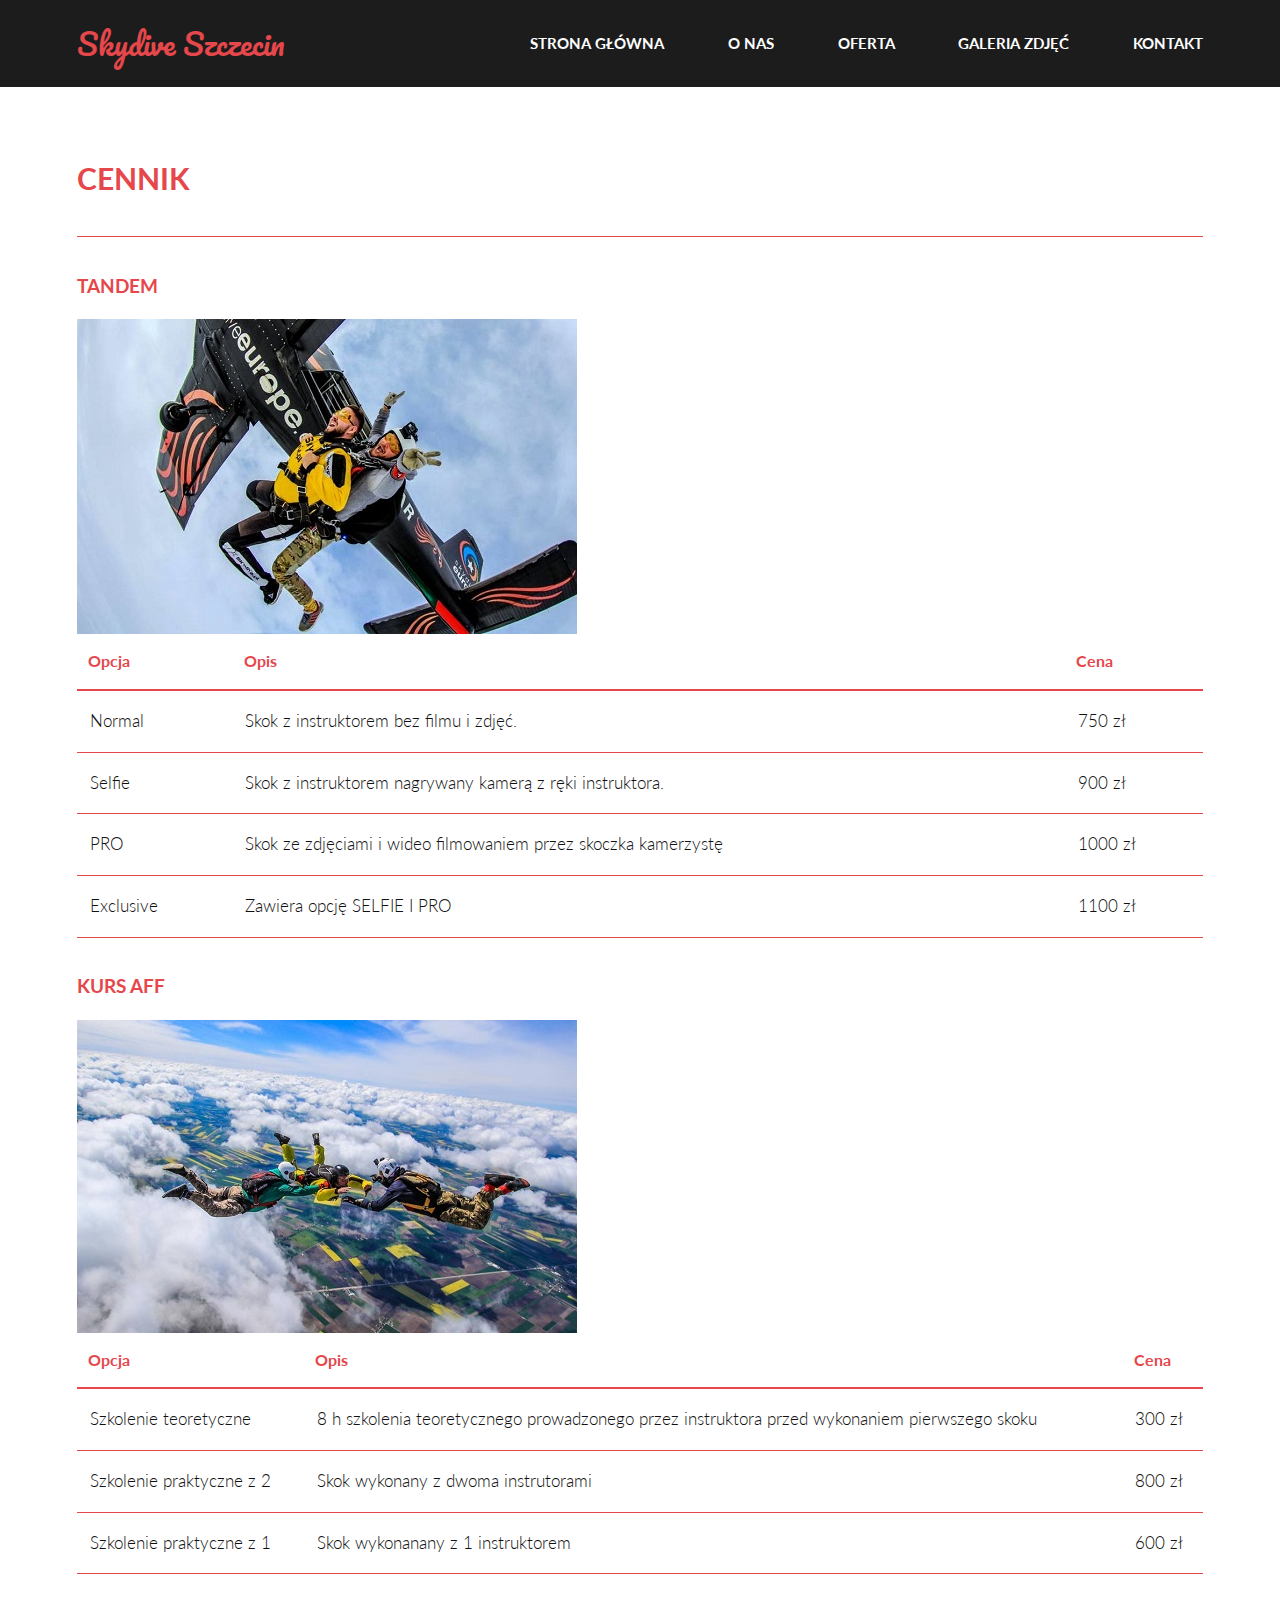
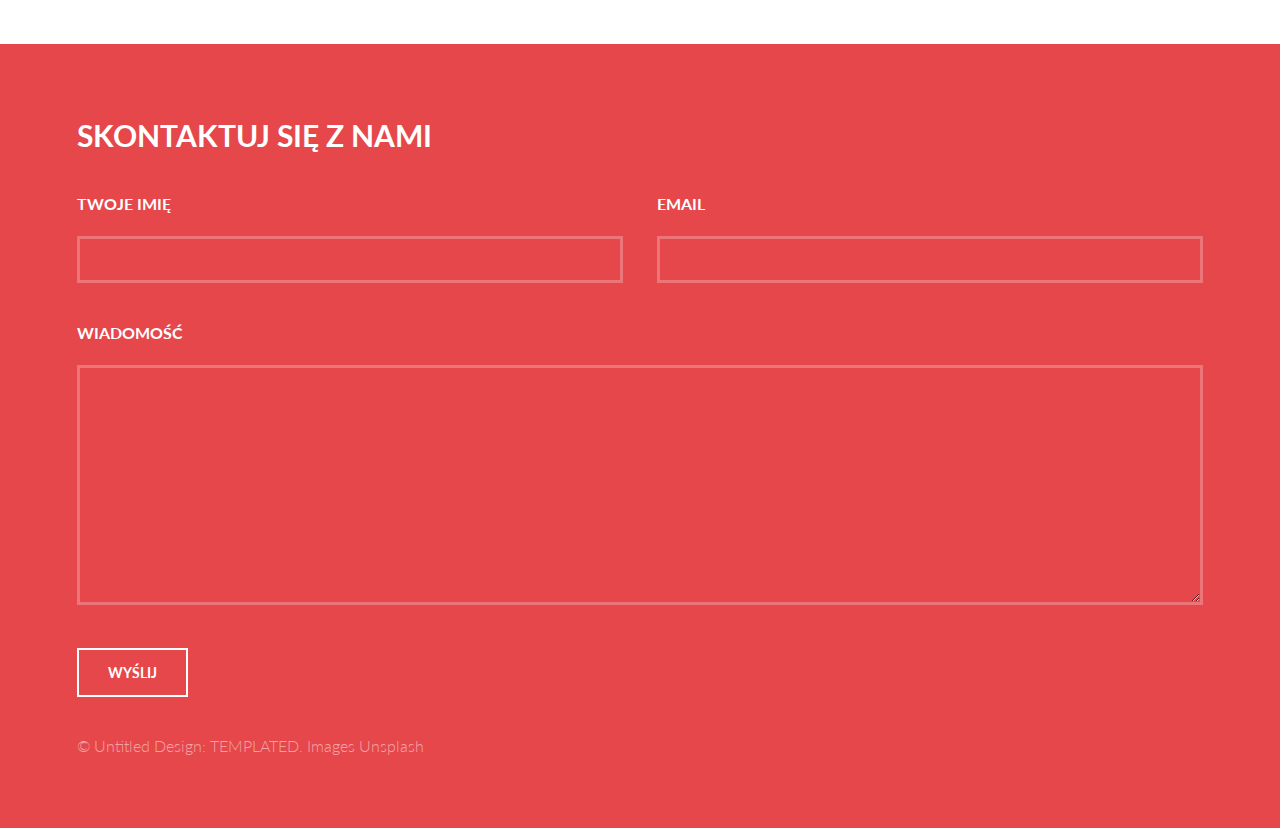
==== commit f4df41db: "25.05.20" ====
--- a/elements.html
+++ b/elements.html
@@ -4,9 +4,9 @@
 	templated.co @templatedco
 	Released for free under the Creative Commons Attribution 3.0 license (templated.co/license)
 -->
-<html>
+<html lang="pl">
 	<head>
-		<title>Elements - Introspect by TEMPLATED</title>
+		<title>Skoki Spadochronowe - Skydive Szczecin</title>
 		<meta charset="utf-8" />
 		<meta name="viewport" content="width=device-width, initial-scale=1, user-scalable=no" />
 		<link rel="stylesheet" href="assets/css/main.css" />
@@ -16,11 +16,13 @@
 		<!-- Header -->
 			<header id="header">
 				<div class="inner">
-					<a href="index.html" class="logo">introspect</a>
+					<a href="index.html" class="logo">Skydive Szczecin</a>
 					<nav id="nav">
-						<a href="index.html">Home</a>
-						<a href="generic.html">Generic</a>
-						<a href="elements.html">Elements</a>
+				<a href="index.html">Strona Główna</a>
+						<a href="generic.html">O nas</a>
+						<a href="elements.html">Oferta</a>
+						<a href="gallery.html">Galeria Zdjęć</a>
+						<a href="#footer">Kontakt</a>
 					</nav>
 				</div>
 			</header>
@@ -29,370 +31,95 @@
 		<!-- Main -->
 			<section id="main">
 				<div class="inner">
-					<header class="major special">
-						<h1>Elements</h1>
-						<p>Lorem ipsum dolor sit amet nullam id egestas urna aliquam</p>
-					</header>
-
-					<!-- Text -->
-						<section>
-							<h3>Text</h3>
-							<p>This is <b>bold</b> and this is <strong>strong</strong>. This is <i>italic</i> and this is <em>emphasized</em>.
-							This is <sup>superscript</sup> text and this is <sub>subscript</sub> text.
-							This is <u>underlined</u> and this is code: <code>for (;;) { ... }</code>. Finally, <a href="#">this is a link</a>.</p>
-
-							<hr />
-
-							<header>
-								<h3>Heading with a Subtitle</h3>
-								<p>Lorem ipsum dolor sit amet nullam id egestas urna aliquam</p>
-							</header>
-							<p>Nunc lacinia ante nunc ac lobortis. Interdum adipiscing gravida odio porttitor sem non mi integer non faucibus ornare mi ut ante amet placerat aliquet. Volutpat eu sed ante lacinia sapien lorem accumsan varius montes viverra nibh in adipiscing blandit tempus accumsan.</p>
-							<header>
-								<h4>Heading with a Subtitle</h4>
-								<p>Lorem ipsum dolor sit amet nullam id egestas urna aliquam</p>
-							</header>
-							<p>Nunc lacinia ante nunc ac lobortis. Interdum adipiscing gravida odio porttitor sem non mi integer non faucibus ornare mi ut ante amet placerat aliquet. Volutpat eu sed ante lacinia sapien lorem accumsan varius montes viverra nibh in adipiscing blandit tempus accumsan.</p>
-
-							<hr />
-
-							<h2>Heading Level 2</h2>
-							<h3>Heading Level 3</h3>
-							<h4>Heading Level 4</h4>
-							<h5>Heading Level 5</h5>
-							<h6>Heading Level 6</h6>
-
-							<hr />
-
-							<h4>Blockquote</h4>
-							<blockquote>Fringilla nisl. Donec accumsan interdum nisi, quis tincidunt felis sagittis eget tempus euismod. Vestibulum ante ipsum primis in faucibus vestibulum. Blandit adipiscing eu felis iaculis volutpat ac adipiscing accumsan faucibus. Vestibulum ante ipsum primis in faucibus lorem ipsum dolor sit amet nullam adipiscing eu felis.</blockquote>
-
-							<h4>Preformatted</h4>
-							<pre><code>i = 0;
-
-while (!deck.isInOrder()) {
-print 'Iteration ' + i;
-deck.shuffle();
-i++;
-}
-
-print 'It took ' + i + ' iterations to sort the deck.';</code></pre>
-						</section>
-
-					<!-- Lists -->
-						<section>
-							<h3>Lists</h3>
-							<div class="row">
-								<div class="6u 12u$(xsmall)">
-
-									<h4>Unordered</h4>
-									<ul>
-										<li>Dolor pulvinar etiam magna etiam.</li>
-										<li>Sagittis adipiscing lorem eleifend.</li>
-										<li>Felis enim feugiat dolore viverra.</li>
-									</ul>
-
-									<h4>Alternate</h4>
-									<ul class="alt">
-										<li>Dolor pulvinar etiam magna etiam.</li>
-										<li>Sagittis adipiscing lorem eleifend.</li>
-										<li>Felis enim feugiat dolore viverra.</li>
-									</ul>
-
-								</div>
-								<div class="6u$ 12u$(xsmall)">
-
-									<h4>Ordered</h4>
-									<ol>
-										<li>Dolor pulvinar etiam magna etiam.</li>
-										<li>Etiam vel felis at lorem sed viverra.</li>
-										<li>Felis enim feugiat dolore viverra.</li>
-										<li>Dolor pulvinar etiam magna etiam.</li>
-										<li>Etiam vel felis at lorem sed viverra.</li>
-										<li>Felis enim feugiat dolore viverra.</li>
-									</ol>
-
-									<h4>Icons</h4>
-									<ul class="icons">
-										<li><a href="#" class="icon fa-twitter"><span class="label">Twitter</span></a></li>
-										<li><a href="#" class="icon fa-facebook"><span class="label">Facebook</span></a></li>
-										<li><a href="#" class="icon fa-instagram"><span class="label">Instagram</span></a></li>
-										<li><a href="#" class="icon fa-github"><span class="label">Github</span></a></li>
-										<li><a href="#" class="icon fa-dribbble"><span class="label">Dribbble</span></a></li>
-										<li><a href="#" class="icon fa-tumblr"><span class="label">Tumblr</span></a></li>
-									</ul>
-
-								</div>
-							</div>
-
-							<h4>Actions</h4>
-							<ul class="actions">
-								<li><a href="#" class="button special">Special</a></li>
-								<li><a href="#" class="button">Default</a></li>
-								<li><a href="#" class="button alt">Alternate</a></li>
-							</ul>
-							<ul class="actions small">
-								<li><a href="#" class="button special small">Small</a></li>
-								<li><a href="#" class="button small">Small</a></li>
-								<li><a href="#" class="button alt small">Small</a></li>
-							</ul>
-							<div class="row">
-								<div class="3u 6u(small) 12u$(xsmall)">
-									<ul class="actions vertical">
-										<li><a href="#" class="button special">Vertical</a></li>
-										<li><a href="#" class="button">Vertical</a></li>
-										<li><a href="#" class="button alt">Vertical</a></li>
-									</ul>
-								</div>
-								<div class="3u 6u$(small) 12u$(xsmall)">
-									<ul class="actions vertical small">
-										<li><a href="#" class="button special small">Small</a></li>
-										<li><a href="#" class="button small">Small</a></li>
-										<li><a href="#" class="button alt small">Small</a></li>
-									</ul>
-								</div>
-								<div class="3u 6u(small) 12u$(xsmall)">
-									<ul class="actions vertical">
-										<li><a href="#" class="button special fit">Fit</a></li>
-										<li><a href="#" class="button fit">Fit</a></li>
-										<li><a href="#" class="button alt fit">Fit</a></li>
-									</ul>
-								</div>
-								<div class="3u$ 6u$(small) 12u$(xsmall)">
-									<ul class="actions vertical small">
-										<li><a href="#" class="button special small fit">Small</a></li>
-										<li><a href="#" class="button small fit">Small</a></li>
-										<li><a href="#" class="button alt small fit">Small</a></li>
-									</ul>
-								</div>
-							</div>
-						</section>
+					
 
 					<!-- Table -->
-						<section>
-							<h3>Table</h3>
-							<h4>Default</h4>
+						<section id="table">
+							<header>
+							<h2>CENNIK</h2>
+							</header>
+							<hr>
+							<h4>Tandem</h4>
 							<div class="table-wrapper">
+							<div class="option_pic">
+								<img src="images/opcja_tandem.jpg">
+							</div>
 								<table>
 									<thead>
 										<tr>
-											<th>Name</th>
-											<th>Description</th>
-											<th>Price</th>
+											<th>Opcja</th>
+											<th>Opis</th>
+											<th>Cena</th>
 										</tr>
 									</thead>
 									<tbody>
 										<tr>
-											<td>Item 1</td>
-											<td>Ante turpis integer aliquet porttitor.</td>
-											<td>29.99</td>
+											<td>Normal</td>
+											<td>Skok z instruktorem bez filmu i zdjęć.</td>
+											<td>750 zł</td>
 										</tr>
 										<tr>
-											<td>Item 2</td>
-											<td>Vis ac commodo adipiscing arcu aliquet.</td>
-											<td>19.99</td>
+											<td>Selfie</td>
+											<td>Skok z instruktorem nagrywany kamerą z ręki instruktora.</td>
+											<td>900 zł</td>
 										</tr>
 										<tr>
-											<td>Item 3</td>
-											<td> Morbi faucibus arcu accumsan lorem.</td>
-											<td>29.99</td>
+											<td>PRO</td>
+											<td>Skok ze zdjęciami i wideo filmowaniem przez skoczka kamerzystę</td>
+											<td>1000 zł</td>
 										</tr>
 										<tr>
-											<td>Item 4</td>
-											<td>Vitae integer tempus condimentum.</td>
-											<td>19.99</td>
-										</tr>
-										<tr>
-											<td>Item 5</td>
-											<td>Ante turpis integer aliquet porttitor.</td>
-											<td>29.99</td>
+											<td>Exclusive</td>
+											<td>Zawiera opcję SELFIE I PRO</td>
+											<td>1100 zł</td>
 										</tr>
 									</tbody>
 									<tfoot>
-										<tr>
-											<td colspan="2"></td>
-											<td>100.00</td>
-										</tr>
-									</tfoot>
 								</table>
 							</div>
-							<h4>Alternate</h4>
+							<h4>KURS AFF</h4>
 							<div class="table-wrapper">
-								<table class="alt">
+							<div class="option_pic">
+								<img src="images/opcja_aff.jpg">
+							</div>
+								<table>
 									<thead>
 										<tr>
-											<th>Name</th>
-											<th>Description</th>
-											<th>Price</th>
+											<th>Opcja</th>
+											<th>Opis</th>
+											<th>Cena</th>
 										</tr>
 									</thead>
 									<tbody>
 										<tr>
-											<td>Item 1</td>
-											<td>Ante turpis integer aliquet porttitor.</td>
-											<td>29.99</td>
+											<td>Szkolenie teoretyczne</td>
+											<td>8 h szkolenia teoretycznego prowadzonego przez instruktora przed wykonaniem pierwszego skoku</td>
+											<td>300 zł</td>
 										</tr>
 										<tr>
-											<td>Item 2</td>
-											<td>Vis ac commodo adipiscing arcu aliquet.</td>
-											<td>19.99</td>
+											<td>Szkolenie praktyczne z 2</td>
+											<td>Skok wykonany z dwoma instrutorami</td>
+											<td>800 zł</td>
 										</tr>
 										<tr>
-											<td>Item 3</td>
-											<td> Morbi faucibus arcu accumsan lorem.</td>
-											<td>29.99</td>
+											<td>Szkolenie praktyczne z 1</td>
+											<td>Skok wykonanany z 1 instruktorem</td>
+											<td>600 zł</td>
 										</tr>
-										<tr>
-											<td>Item 4</td>
-											<td>Vitae integer tempus condimentum.</td>
-											<td>19.99</td>
-										</tr>
-										<tr>
-											<td>Item 5</td>
-											<td>Ante turpis integer aliquet porttitor.</td>
-											<td>29.99</td>
-										</tr>
-									</tbody>
-									<tfoot>
-										<tr>
-											<td colspan="2"></td>
-											<td>100.00</td>
-										</tr>
-									</tfoot>
 								</table>
 							</div>
-						</section>
+						</div>
+					</section>
 
-					<!-- Buttons -->
-						<section>
-							<h3>Buttons</h3>
-							<ul class="actions">
-								<li><a href="#" class="button special">Special</a></li>
-								<li><a href="#" class="button">Default</a></li>
-								<li><a href="#" class="button alt">Alternate</a></li>
-							</ul>
-							<ul class="actions">
-								<li><a href="#" class="button special big">Big</a></li>
-								<li><a href="#" class="button">Default</a></li>
-								<li><a href="#" class="button alt small">Small</a></li>
-							</ul>
-							<div class="row">
-								<div class="6u 12u$(xsmall)">
-									<ul class="actions fit">
-										<li><a href="#" class="button fit">Fit</a></li>
-										<li><a href="#" class="button alt fit">Fit</a></li>
-									</ul>
-								</div>
-								<div class="6u$ 12u$(xsmall)">
-									<ul class="actions fit small">
-										<li><a href="#" class="button fit small">Fit + Small</a></li>
-										<li><a href="#" class="button alt fit small">Fit + Small</a></li>
-									</ul>
-								</div>
-							</div>
-							<ul class="actions">
-								<li><a href="#" class="button special icon fa-download">Icon</a></li>
-								<li><a href="#" class="button icon fa-download">Icon</a></li>
-								<li><a href="#" class="button alt icon fa-download">Icon</a></li>
-							</ul>
-							<ul class="actions">
-								<li><span class="button special disabled">Special</span></li>
-								<li><span class="button disabled">Default</span></li>
-								<li><span class="button alt disabled">Alternate</span></li>
-							</ul>
-						</section>
-
-					<!-- Form -->
-						<section>
-							<h3>Form</h3>
-							<form method="post" action="#">
-								<div class="row uniform 50%">
-									<div class="6u 12u$(xsmall)">
-										<input type="text" name="demo-name" id="demo-name" value="" placeholder="Name" />
-									</div>
-									<div class="6u$ 12u$(xsmall)">
-										<input type="email" name="demo-email" id="demo-email" value="" placeholder="Email" />
-									</div>
-									<div class="12u$">
-										<div class="select-wrapper">
-											<select name="demo-category" id="demo-category">
-												<option value="">- Category -</option>
-												<option value="1">Manufacturing</option>
-												<option value="1">Shipping</option>
-												<option value="1">Administration</option>
-												<option value="1">Human Resources</option>
-											</select>
-										</div>
-									</div>
-									<div class="4u 12u$(xsmall)">
-										<input type="radio" id="priority-low" name="priority" checked>
-										<label for="priority-low">Low Priority</label>
-									</div>
-									<div class="4u 12u$(xsmall)">
-										<input type="radio" id="priority-normal" name="priority">
-										<label for="priority-normal">Normal Priority</label>
-									</div>
-									<div class="4u$ 12u$(xsmall)">
-										<input type="radio" id="priority-high" name="priority">
-										<label for="priority-high">High Priority</label>
-									</div>
-									<div class="6u 12u$(small)">
-										<input type="checkbox" id="copy" name="copy">
-										<label for="copy">Email me a copy of this message</label>
-									</div>
-									<div class="6u$ 12u$(small)">
-										<input type="checkbox" id="human" name="human" checked>
-										<label for="human">I am a human and not a robot</label>
-									</div>
-									<div class="12u$">
-										<textarea name="demo-message" id="demo-message" placeholder="Enter your message" rows="6"></textarea>
-									</div>
-									<div class="12u$">
-										<ul class="actions">
-											<li><input type="submit" value="Send Message" class="special" /></li>
-											<li><input type="reset" value="Reset" /></li>
-										</ul>
-									</div>
-								</div>
-							</form>
-						</section>
-
-					<!-- Image -->
-						<section>
-							<h3>Image</h3>
-							<h4>Fit</h4>
-							<div class="box alt">
-								<div class="row 50% uniform">
-									<div class="12u$"><span class="image fit"><img src="images/pic11.jpg" alt="" /></span></div>
-									<div class="4u"><span class="image fit"><img src="images/pic03.jpg" alt="" /></span></div>
-									<div class="4u"><span class="image fit"><img src="images/pic04.jpg" alt="" /></span></div>
-									<div class="4u$"><span class="image fit"><img src="images/pic05.jpg" alt="" /></span></div>
-									<div class="4u"><span class="image fit"><img src="images/pic05.jpg" alt="" /></span></div>
-									<div class="4u"><span class="image fit"><img src="images/pic03.jpg" alt="" /></span></div>
-									<div class="4u$"><span class="image fit"><img src="images/pic04.jpg" alt="" /></span></div>
-									<div class="4u"><span class="image fit"><img src="images/pic04.jpg" alt="" /></span></div>
-									<div class="4u"><span class="image fit"><img src="images/pic05.jpg" alt="" /></span></div>
-									<div class="4u$"><span class="image fit"><img src="images/pic03.jpg" alt="" /></span></div>
-								</div>
-							</div>
-
-							<h4>Left &amp; Right</h4>
-							<p><span class="image left"><img src="images/pic06.jpg" alt="" /></span>Fringilla nisl. Donec accumsan interdum nisi, quis tincidunt felis sagittis eget. tempus euismod. Vestibulum ante ipsum primis in faucibus vestibulum. Blandit adipiscing eu felis iaculis volutpat ac adipiscing accumsan eu faucibus. Integer ac pellentesque praesent tincidunt felis sagittis eget. tempus euismod. Vestibulum ante ipsum primis in faucibus vestibulum. Blandit adipiscing eu felis iaculis volutpat ac adipiscing accumsan eu faucibus. Integer ac pellentesque praesent. Donec accumsan interdum nisi, quis tincidunt felis sagittis eget. tempus euismod. Vestibulum ante ipsum primis in faucibus vestibulum. Blandit adipiscing eu felis iaculis volutpat ac adipiscing accumsan eu faucibus. Integer ac pellentesque praesent tincidunt felis sagittis eget. tempus euismod. Vestibulum ante ipsum primis in faucibus vestibulum. Blandit adipiscing eu felis iaculis volutpat ac adipiscing accumsan eu faucibus. Integer ac pellentesque praesent.</p>
-							<p><span class="image right"><img src="images/pic06.jpg" alt="" /></span>Fringilla nisl. Donec accumsan interdum nisi, quis tincidunt felis sagittis eget. tempus euismod. Vestibulum ante ipsum primis in faucibus vestibulum. Blandit adipiscing eu felis iaculis volutpat ac adipiscing accumsan eu faucibus. Integer ac pellentesque praesent tincidunt felis sagittis eget. tempus euismod. Vestibulum ante ipsum primis in faucibus vestibulum. Blandit adipiscing eu felis iaculis volutpat ac adipiscing accumsan eu faucibus. Integer ac pellentesque praesent. Donec accumsan interdum nisi, quis tincidunt felis sagittis eget. tempus euismod. Vestibulum ante ipsum primis in faucibus vestibulum. Blandit adipiscing eu felis iaculis volutpat ac adipiscing accumsan eu faucibus. Integer ac pellentesque praesent tincidunt felis sagittis eget. tempus euismod. Vestibulum ante ipsum primis in faucibus vestibulum. Blandit adipiscing eu felis iaculis volutpat ac adipiscing accumsan eu faucibus. Integer ac pellentesque praesent.</p>
-						</section>
-
-				</div>
-			</section>
-
-		<!-- Footer -->
+						<!-- Footer -->
 			<section id="footer">
 				<div class="inner">
 					<header>
-						<h2>Get in Touch</h2>
+						<h2>Skontaktuj się z nami</h2>
 					</header>
 					<form method="post" action="#">
 						<div class="field half first">
-							<label for="name">Name</label>
+							<label for="name">Twoje imię</label>
 							<input type="text" name="name" id="name" />
 						</div>
 						<div class="field half">
@@ -400,11 +127,11 @@
 							<input type="text" name="email" id="email" />
 						</div>
 						<div class="field">
-							<label for="message">Message</label>
+							<label for="message">Wiadomość</label>
 							<textarea name="message" id="message" rows="6"></textarea>
 						</div>
 						<ul class="actions">
-							<li><input type="submit" value="Send Message" class="alt" /></li>
+							<li><input type="submit" value="Wyślij" class="alt" /></li>
 						</ul>
 					</form>
 					<div class="copyright">
@@ -419,5 +146,15 @@
 			<script src="assets/js/util.js"></script>
 			<script src="assets/js/main.js"></script>
 
+
+
+					
+
+						<!-- Scripts -->
+			<script src="assets/js/jquery.min.js"></script>
+			<script src="assets/js/skel.min.js"></script>
+			<script src="assets/js/util.js"></script>
+			<script src="assets/js/main.js"></script>
+
 	</body>
 </html>--- a/assets/css/main.css
+++ b/assets/css/main.css
@@ -3365,7 +3365,7 @@
 		color: #f2a3a5;
 		padding: 13em 0 11em 0;
 		background-color: #0c0c0c;
-		background-image: url("../../images/banner.jpg");
+		background-image: url("../../images/tlo1-001.jpg");
 		background-size: cover;
 		background-repeat: no-repeat;
 		background-position: 15% left;
@@ -3514,7 +3514,8 @@
 		}
 
 			#banner h1 span {
-				font-weight: 400;
+				font-weight: 350;
+				font-style: italic;
 			}
 
 		body.is-loading #banner:after {
@@ -3600,7 +3601,8 @@
 		}
 
 	#two {
-		padding: 6em 0 4em 0;
+		margin-top: 0px;
+		padding: 2em 0 4em 0;
 		background: #f3f3f3;
 		background: -moz-linear-gradient(left, #f3f3f3 0%, #f3f3f3 50%, #f7f7f7 0%, #f7f7f7 100%);
 		background: -webkit-linear-gradient(left, #f3f3f3 0%, #f3f3f3 50%, #f7f7f7 0%, #f7f7f7 100%);
@@ -3674,7 +3676,7 @@
 		}
 
 	#three {
-		padding: 6em 0 4em 0;
+		padding: 6em 0 6em 0;
 	}
 
 		#three .inner {
@@ -3955,4 +3957,31 @@
 				padding: 2em 0 0.1em 0;
 			}
 
-		}+		}
+		#title-of-two{
+			padding: 4em 0 0 0;
+		}
+		
+		#title-of-two h2{
+			text-align: center;
+			background-color:#EEEEEE;
+			width: 100%;
+			margin-bottom: 0;
+		}
+
+
+
+.image_us{
+	display: inline-block;
+	position:relative;
+	float: left;
+}
+.o_nas{
+	white-space: pre-line;
+	width: 100%;
+	text-align: center;
+}
+.option_pic{
+	display: inline-block;
+	float: center;
+}